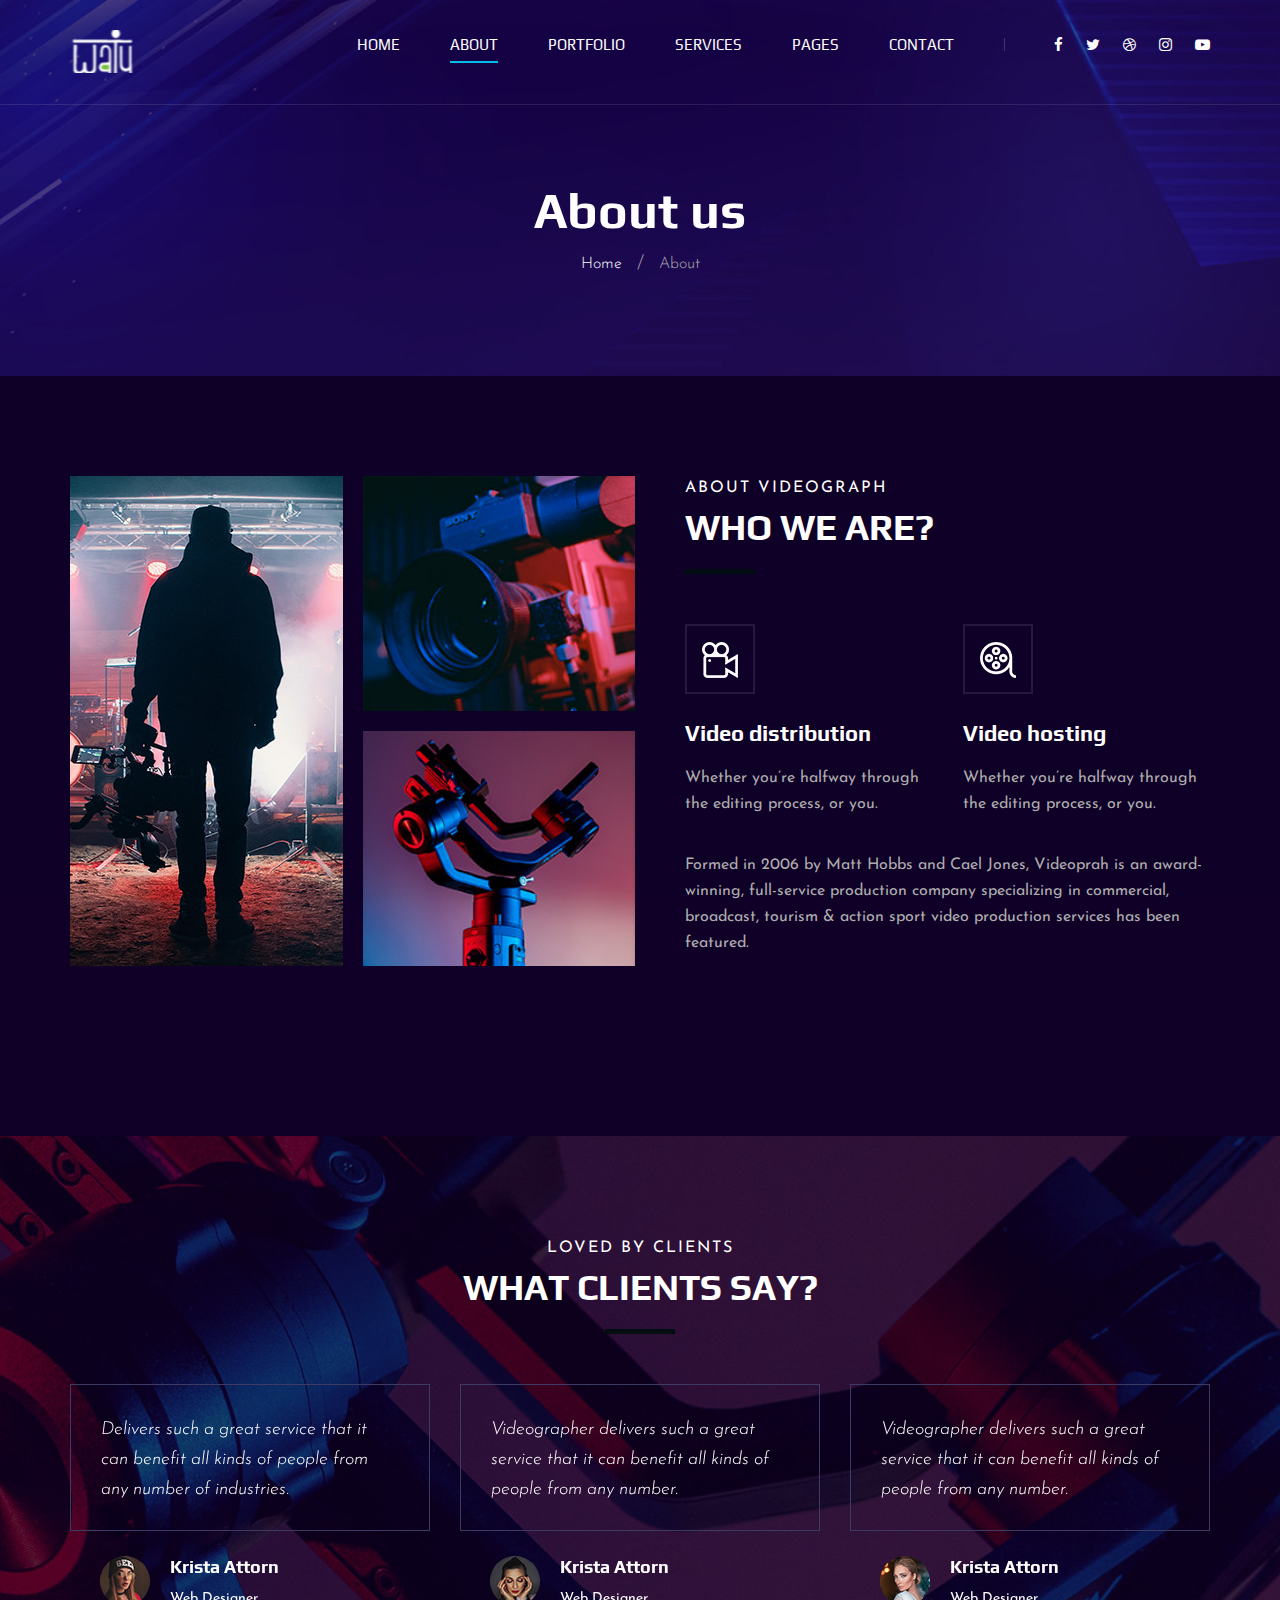
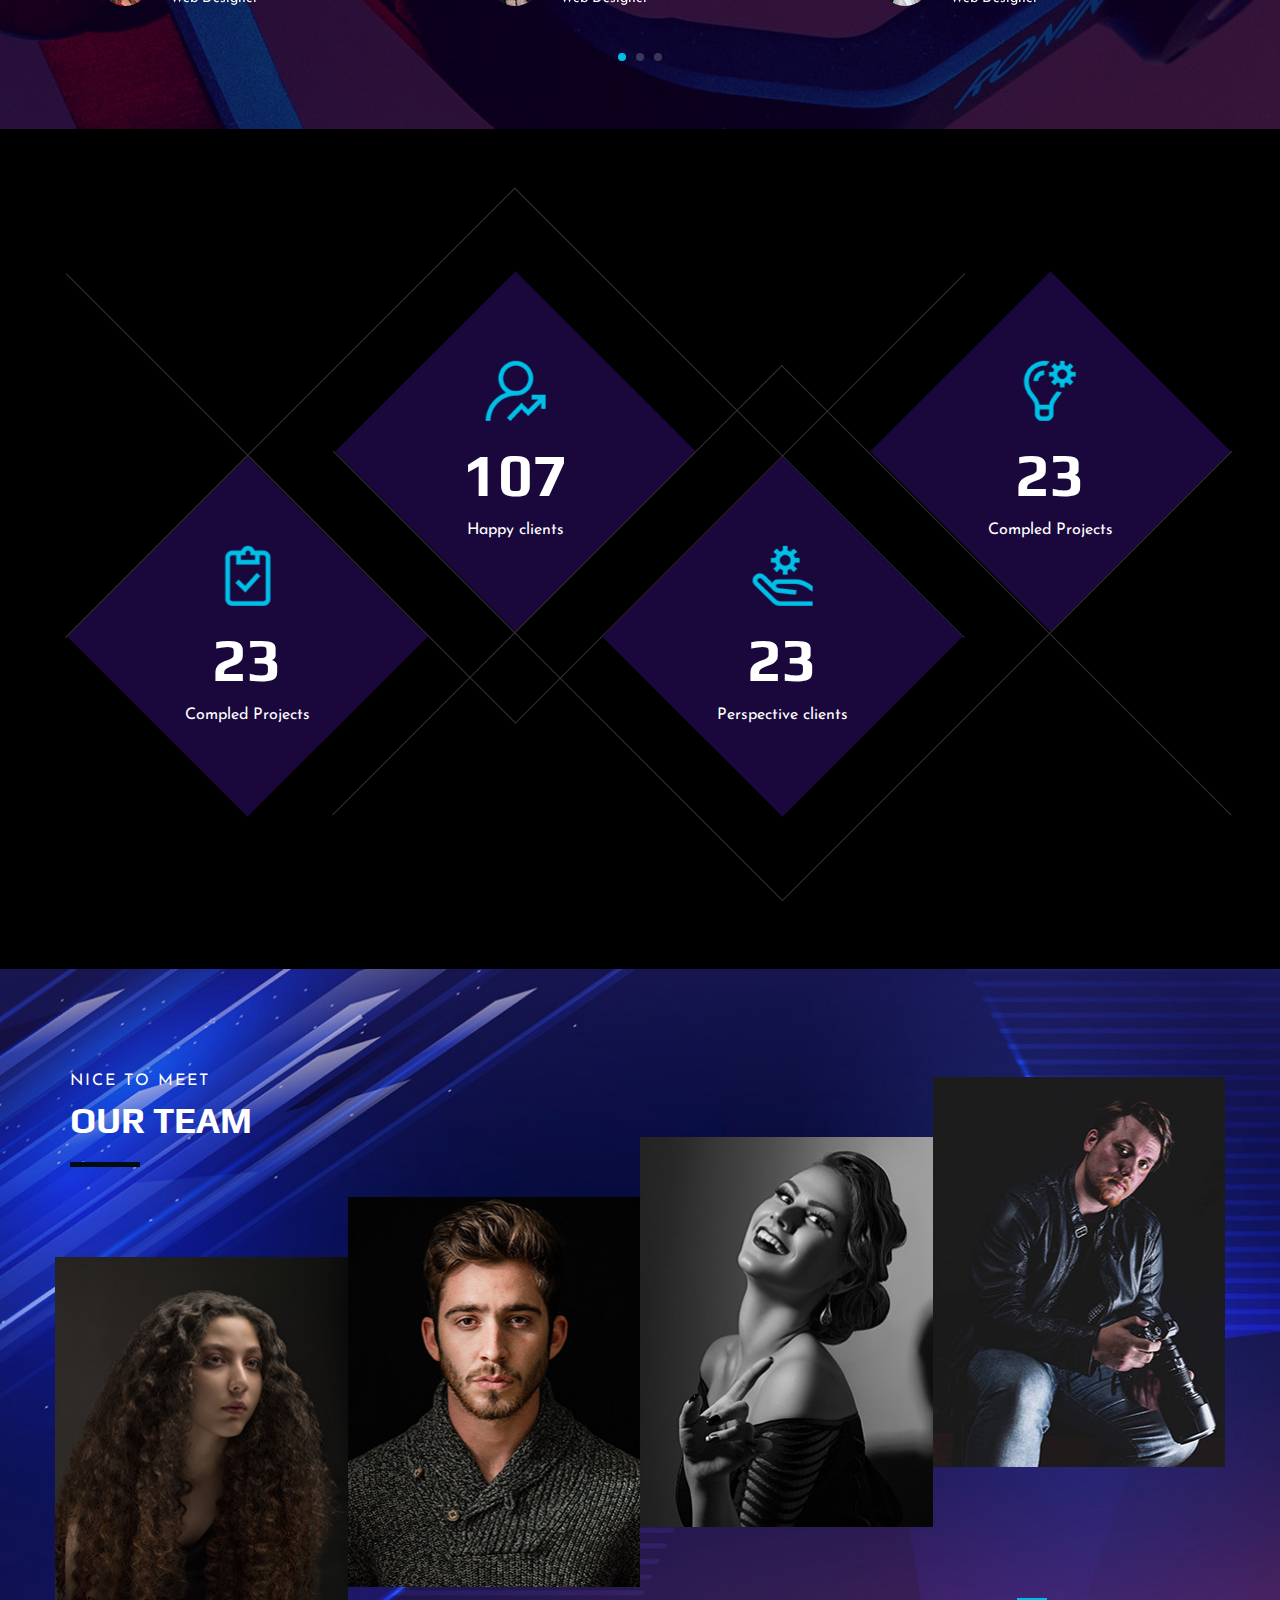
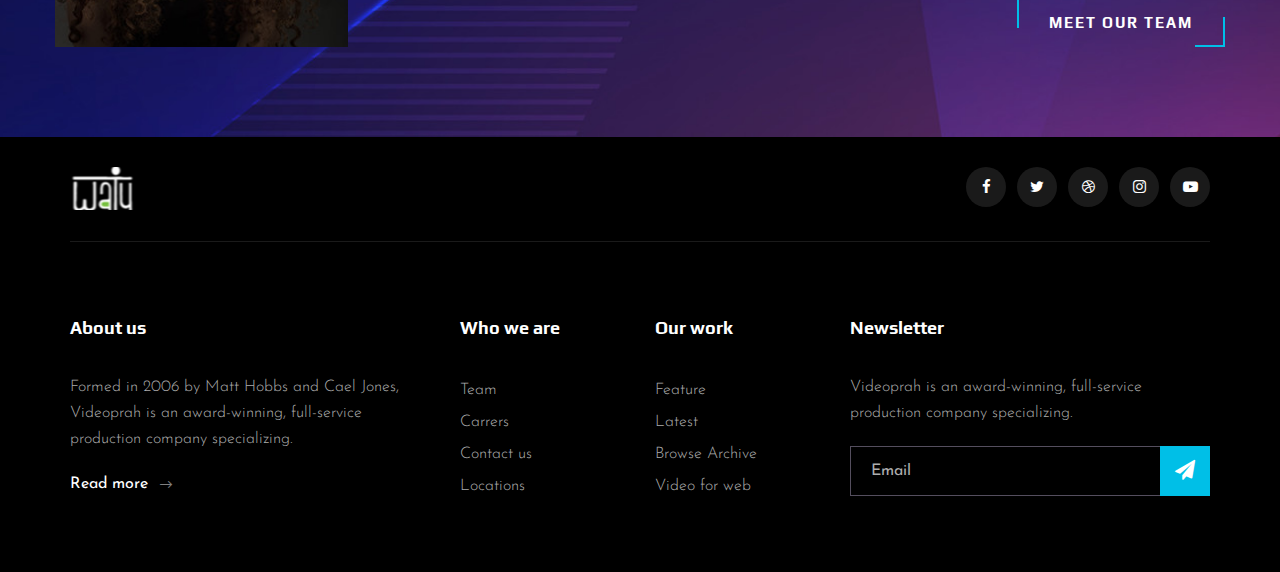
==== about.html @ 310c3f89 "first commit" ====
<!DOCTYPE html>
<html lang="zxx">

<head>
    <meta charset="UTF-8">
    <meta name="description" content="Videograph Template">
    <meta name="keywords" content="Videograph, unica, creative, html">
    <meta name="viewport" content="width=device-width, initial-scale=1.0">
    <meta http-equiv="X-UA-Compatible" content="ie=edge">
    <title>Videograph | Template</title>

    <!-- Google Font -->
    <link href="https://fonts.googleapis.com/css2?family=Play:wght@400;700&display=swap" rel="stylesheet">
    <link href="https://fonts.googleapis.com/css2?family=Josefin+Sans:wght@300;400;500;600;700&display=swap"
        rel="stylesheet">

    <!-- Css Styles -->
    <link rel="stylesheet" href="css/bootstrap.min.css" type="text/css">
    <link rel="stylesheet" href="css/font-awesome.min.css" type="text/css">
    <link rel="stylesheet" href="css/elegant-icons.css" type="text/css">
    <link rel="stylesheet" href="css/owl.carousel.min.css" type="text/css">
    <link rel="stylesheet" href="css/magnific-popup.css" type="text/css">
    <link rel="stylesheet" href="css/slicknav.min.css" type="text/css">
    <link rel="stylesheet" href="css/style.css" type="text/css">
</head>

<body>
    <!-- Page Preloder -->
    <div id="preloder">
        <div class="loader"></div>
    </div>

    <!-- Header Section Begin -->
    <header class="header">
        <div class="container">
            <div class="row">
                <div class="col-lg-2">
                    <div class="header__logo">
                        <a href="./index.html"><img src="img/logo.png" alt=""></a>
                    </div>
                </div>
                <div class="col-lg-10">
                    <div class="header__nav__option">
                        <nav class="header__nav__menu mobile-menu">
                            <ul>
                                <li><a href="./index.html">Home</a></li>
                                <li class="active"><a href="./about.html">About</a></li>
                                <li><a href="./portfolio.html">Portfolio</a></li>
                                <li><a href="./services.html">Services</a></li>
                                <li><a href="#">Pages</a>
                                    <ul class="dropdown">
                                        <li><a href="./about.html">About</a></li>
                                        <li><a href="./portfolio.html">Portfolio</a></li>
                                        <li><a href="./blog.html">Blog</a></li>
                                        <li><a href="./blog-details.html">Blog Details</a></li>
                                    </ul>
                                </li>
                                <li><a href="./contact.html">Contact</a></li>
                            </ul>
                        </nav>
                        <div class="header__nav__social">
                            <a href="#"><i class="fa fa-facebook"></i></a>
                            <a href="#"><i class="fa fa-twitter"></i></a>
                            <a href="#"><i class="fa fa-dribbble"></i></a>
                            <a href="#"><i class="fa fa-instagram"></i></a>
                            <a href="#"><i class="fa fa-youtube-play"></i></a>
                        </div>
                    </div>
                </div>
            </div>
            <div id="mobile-menu-wrap"></div>
        </div>
    </header>
    <!-- Header End -->

    <!-- Breadcrumb Begin -->
    <div class="breadcrumb-option spad set-bg" data-setbg="img/breadcrumb-bg.jpg">
        <div class="container">
            <div class="row">
                <div class="col-lg-12 text-center">
                    <div class="breadcrumb__text">
                        <h2>About us</h2>
                        <div class="breadcrumb__links">
                            <a href="#">Home</a>
                            <span>About</span>
                        </div>
                    </div>
                </div>
            </div>
        </div>
    </div>
    <!-- Breadcrumb End -->

    <!-- About Section Begin -->
    <section class="about spad">
        <div class="container">
            <div class="row">
                <div class="col-lg-6">
                    <div class="about__pic">
                        <div class="row">
                            <div class="col-lg-6 col-md-6 col-sm-6">
                                <div class="about__pic__item about__pic__item--large set-bg"
                                    data-setbg="img/about/about-1.jpg"></div>
                            </div>
                            <div class="col-lg-6 col-md-6 col-sm-6">
                                <div class="row">
                                    <div class="col-lg-12">
                                        <div class="about__pic__item set-bg" data-setbg="img/about/about-2.jpg"></div>
                                    </div>
                                    <div class="col-lg-12">
                                        <div class="about__pic__item set-bg" data-setbg="img/about/about-3.jpg"></div>
                                    </div>
                                </div>
                            </div>
                        </div>
                    </div>
                </div>
                <div class="col-lg-6">
                    <div class="about__text">
                        <div class="section-title">
                            <span>About videograph</span>
                            <h2>WHo we are?</h2>
                        </div>
                        <div class="row">
                            <div class="col-lg-6 col-md-6 col-sm-6">
                                <div class="services__item">
                                    <div class="services__item__icon">
                                        <img src="img/icons/si-3.png" alt="">
                                    </div>
                                    <h4>Video distribution</h4>
                                    <p>Whether you’re halfway through the editing process, or you.</p>
                                </div>
                            </div>
                            <div class="col-lg-6 col-md-6 col-sm-6">
                                <div class="services__item">
                                    <div class="services__item__icon">
                                        <img src="img/icons/si-4.png" alt="">
                                    </div>
                                    <h4>Video hosting</h4>
                                    <p>Whether you’re halfway through the editing process, or you.</p>
                                </div>
                            </div>
                        </div>
                        <div class="about__text__desc">
                            <p>Formed in 2006 by Matt Hobbs and Cael Jones, Videoprah is an award-winning, full-service
                                production company specializing in commercial, broadcast, tourism & action sport video
                                production services has been featured.</p>
                        </div>
                    </div>
                </div>
            </div>
        </div>
    </section>
    <!-- About Section End -->

    <!-- Testimonial Section Begin -->
    <section class="testimonial spad set-bg" data-setbg="img/testimonial-bg.jpg">
        <div class="container">
            <div class="row">
                <div class="col-lg-12">
                    <div class="section-title center-title">
                        <span>Loved By Clients</span>
                        <h2>What clients say?</h2>
                    </div>
                </div>
            </div>
            <div class="row">
                <div class="testimonial__slider owl-carousel">
                    <div class="col-lg-4">
                        <div class="testimonial__item">
                            <div class="testimonial__text">
                                <p>Delivers such a great service that it can benefit all kinds of people from any number
                                    of industries.</p>
                            </div>
                            <div class="testimonial__author">
                                <div class="testimonial__author__pic">
                                    <img src="img/testimonial/ta-1.jpg" alt="">
                                </div>
                                <div class="testimonial__author__text">
                                    <h5>Krista Attorn</h5>
                                    <span>Web Designer</span>
                                </div>
                            </div>
                        </div>
                    </div>
                    <div class="col-lg-4">
                        <div class="testimonial__item">
                            <div class="testimonial__text">
                                <p>Videographer delivers such a great service that it can benefit all kinds of people
                                    from any number.</p>
                            </div>
                            <div class="testimonial__author">
                                <div class="testimonial__author__pic">
                                    <img src="img/testimonial/ta-2.jpg" alt="">
                                </div>
                                <div class="testimonial__author__text">
                                    <h5>Krista Attorn</h5>
                                    <span>Web Designer</span>
                                </div>
                            </div>
                        </div>
                    </div>
                    <div class="col-lg-4">
                        <div class="testimonial__item">
                            <div class="testimonial__text">
                                <p>Videographer delivers such a great service that it can benefit all kinds of people
                                    from any number.</p>
                            </div>
                            <div class="testimonial__author">
                                <div class="testimonial__author__pic">
                                    <img src="img/testimonial/ta-3.jpg" alt="">
                                </div>
                                <div class="testimonial__author__text">
                                    <h5>Krista Attorn</h5>
                                    <span>Web Designer</span>
                                </div>
                            </div>
                        </div>
                    </div>
                    <div class="col-lg-4">
                        <div class="testimonial__item">
                            <div class="testimonial__text">
                                <p>Delivers such a great service that it can benefit all kinds of people from any number
                                    of industries.</p>
                            </div>
                            <div class="testimonial__author">
                                <div class="testimonial__author__pic">
                                    <img src="img/testimonial/ta-1.jpg" alt="">
                                </div>
                                <div class="testimonial__author__text">
                                    <h5>Krista Attorn</h5>
                                    <span>Web Designer</span>
                                </div>
                            </div>
                        </div>
                    </div>
                    <div class="col-lg-4">
                        <div class="testimonial__item">
                            <div class="testimonial__text">
                                <p>Videographer delivers such a great service that it can benefit all kinds of people
                                    from any number.</p>
                            </div>
                            <div class="testimonial__author">
                                <div class="testimonial__author__pic">
                                    <img src="img/testimonial/ta-2.jpg" alt="">
                                </div>
                                <div class="testimonial__author__text">
                                    <h5>Krista Attorn</h5>
                                    <span>Web Designer</span>
                                </div>
                            </div>
                        </div>
                    </div>
                </div>
            </div>
        </div>
    </section>
    <!-- Testimonial Section End -->

    <!-- Counter Section Begin -->
    <section class="counter">
        <div class="container">
            <div class="counter__content">
                <div class="row">
                    <div class="col-lg-3 col-md-6 col-sm-6">
                        <div class="counter__item">
                            <div class="counter__item__text">
                                <img src="img/icons/ci-1.png" alt="">
                                <h2 class="counter_num">230</h2>
                                <p>Compled Projects</p>
                            </div>
                        </div>
                    </div>
                    <div class="col-lg-3 col-md-6 col-sm-6">
                        <div class="counter__item second__item">
                            <div class="counter__item__text">
                                <img src="img/icons/ci-2.png" alt="">
                                <h2 class="counter_num">1068</h2>
                                <p>Happy clients</p>
                            </div>
                        </div>
                    </div>
                    <div class="col-lg-3 col-md-6 col-sm-6">
                        <div class="counter__item third__item">
                            <div class="counter__item__text">
                                <img src="img/icons/ci-3.png" alt="">
                                <h2 class="counter_num">230</h2>
                                <p>Perspective clients</p>
                            </div>
                        </div>
                    </div>
                    <div class="col-lg-3 col-md-6 col-sm-6">
                        <div class="counter__item four__item">
                            <div class="counter__item__text">
                                <img src="img/icons/ci-4.png" alt="">
                                <h2 class="counter_num">230</h2>
                                <p>Compled Projects</p>
                            </div>
                        </div>
                    </div>
                </div>
            </div>
        </div>
    </section>
    <!-- Counter Section End -->

    <!-- Team Section Begin -->
    <section class="team spad set-bg" data-setbg="img/team-bg.jpg">
        <div class="container">
            <div class="row">
                <div class="col-lg-12">
                    <div class="section-title team__title">
                        <span>Nice to meet</span>
                        <h2>OUR Team</h2>
                    </div>
                </div>
            </div>
            <div class="row">
                <div class="col-lg-3 col-md-6 col-sm-6 p-0">
                    <div class="team__item set-bg" data-setbg="img/team/team-1.jpg">
                        <div class="team__item__text">
                            <h4>AMANDA STONE</h4>
                            <p>Videographer</p>
                            <div class="team__item__social">
                                <a href="#"><i class="fa fa-facebook"></i></a>
                                <a href="#"><i class="fa fa-twitter"></i></a>
                                <a href="#"><i class="fa fa-dribbble"></i></a>
                                <a href="#"><i class="fa fa-instagram"></i></a>
                            </div>
                        </div>
                    </div>
                </div>
                <div class="col-lg-3 col-md-6 col-sm-6 p-0">
                    <div class="team__item team__item--second set-bg" data-setbg="img/team/team-2.jpg">
                        <div class="team__item__text">
                            <h4>AMANDA STONE</h4>
                            <p>Videographer</p>
                            <div class="team__item__social">
                                <a href="#"><i class="fa fa-facebook"></i></a>
                                <a href="#"><i class="fa fa-twitter"></i></a>
                                <a href="#"><i class="fa fa-dribbble"></i></a>
                                <a href="#"><i class="fa fa-instagram"></i></a>
                            </div>
                        </div>
                    </div>
                </div>
                <div class="col-lg-3 col-md-6 col-sm-6 p-0">
                    <div class="team__item team__item--third set-bg" data-setbg="img/team/team-3.jpg">
                        <div class="team__item__text">
                            <h4>AMANDA STONE</h4>
                            <p>Videographer</p>
                            <div class="team__item__social">
                                <a href="#"><i class="fa fa-facebook"></i></a>
                                <a href="#"><i class="fa fa-twitter"></i></a>
                                <a href="#"><i class="fa fa-dribbble"></i></a>
                                <a href="#"><i class="fa fa-instagram"></i></a>
                            </div>
                        </div>
                    </div>
                </div>
                <div class="col-lg-3 col-md-6 col-sm-6 p-0">
                    <div class="team__item team__item--four set-bg" data-setbg="img/team/team-4.jpg">
                        <div class="team__item__text">
                            <h4>AMANDA STONE</h4>
                            <p>Videographer</p>
                            <div class="team__item__social">
                                <a href="#"><i class="fa fa-facebook"></i></a>
                                <a href="#"><i class="fa fa-twitter"></i></a>
                                <a href="#"><i class="fa fa-dribbble"></i></a>
                                <a href="#"><i class="fa fa-instagram"></i></a>
                            </div>
                        </div>
                    </div>
                </div>
                <div class="col-lg-12 p-0">
                    <div class="team__btn">
                        <a href="#" class="primary-btn">Meet Our Team</a>
                    </div>
                </div>
            </div>
        </div>
    </section>
    <!-- Team Section End -->

    <!-- Footer Section Begin -->
    <footer class="footer">
        <div class="container">
            <div class="footer__top">
                <div class="row">
                    <div class="col-lg-6 col-md-6">
                        <div class="footer__top__logo">
                            <a href="#"><img src="img/logo.png" alt=""></a>
                        </div>
                    </div>
                    <div class="col-lg-6 col-md-6">
                        <div class="footer__top__social">
                            <a href="#"><i class="fa fa-facebook"></i></a>
                            <a href="#"><i class="fa fa-twitter"></i></a>
                            <a href="#"><i class="fa fa-dribbble"></i></a>
                            <a href="#"><i class="fa fa-instagram"></i></a>
                            <a href="#"><i class="fa fa-youtube-play"></i></a>
                        </div>
                    </div>
                </div>
            </div>
            <div class="footer__option">
                <div class="row">
                    <div class="col-lg-4 col-md-6 col-sm-6">
                        <div class="footer__option__item">
                            <h5>About us</h5>
                            <p>Formed in 2006 by Matt Hobbs and Cael Jones, Videoprah is an award-winning, full-service
                                production company specializing.</p>
                            <a href="#" class="read__more">Read more <span class="arrow_right"></span></a>
                        </div>
                    </div>
                    <div class="col-lg-2 col-md-3 col-sm-3">
                        <div class="footer__option__item">
                            <h5>Who we are</h5>
                            <ul>
                                <li><a href="#">Team</a></li>
                                <li><a href="#">Carrers</a></li>
                                <li><a href="#">Contact us</a></li>
                                <li><a href="#">Locations</a></li>
                            </ul>
                        </div>
                    </div>
                    <div class="col-lg-2 col-md-3 col-sm-3">
                        <div class="footer__option__item">
                            <h5>Our work</h5>
                            <ul>
                                <li><a href="#">Feature</a></li>
                                <li><a href="#">Latest</a></li>
                                <li><a href="#">Browse Archive</a></li>
                                <li><a href="#">Video for web</a></li>
                            </ul>
                        </div>
                    </div>
                    <div class="col-lg-4 col-md-12">
                        <div class="footer__option__item">
                            <h5>Newsletter</h5>
                            <p>Videoprah is an award-winning, full-service production company specializing.</p>
                            <form action="#">
                                <input type="text" placeholder="Email">
                                <button type="submit"><i class="fa fa-send"></i></button>
                            </form>
                        </div>
                    </div>
                </div>
            </div>
        </div>
    </footer>
    <!-- Footer Section End -->

    <!-- Js Plugins -->
    <script src="js/jquery-3.3.1.min.js"></script>
    <script src="js/bootstrap.min.js"></script>
    <script src="js/jquery.magnific-popup.min.js"></script>
    <script src="js/mixitup.min.js"></script>
    <script src="js/masonry.pkgd.min.js"></script>
    <script src="js/jquery.slicknav.js"></script>
    <script src="js/owl.carousel.min.js"></script>
    <script src="js/main.js"></script>
</body>

</html>
---- css/elegant-icons.css ----
@font-face {
	font-family: 'ElegantIcons';
	src:url('../fonts/ElegantIcons.eot');
	src:url('../fonts/ElegantIcons.eot?#iefix') format('embedded-opentype'),
		url('../fonts/ElegantIcons.woff') format('woff'),
		url('../fonts/ElegantIcons.ttf') format('truetype'),
		url('../fonts/ElegantIcons.svg#ElegantIcons') format('svg');
	font-weight: normal;
	font-style: normal;
}

/* Use the following CSS code if you want to use data attributes for inserting your icons */
[data-icon]:before {
	font-family: 'ElegantIcons';
	content: attr(data-icon);
	speak: none;
	font-weight: normal;
	font-variant: normal;
	text-transform: none;
	line-height: 1;
	-webkit-font-smoothing: antialiased;
	-moz-osx-font-smoothing: grayscale;
}

/* Use the following CSS code if you want to have a class per icon */
/*
Instead of a list of all class selectors,
you can use the generic selector below, but it's slower:
[class*="your-class-prefix"] {
*/
.arrow_up, .arrow_down, .arrow_left, .arrow_right, .arrow_left-up, .arrow_right-up, .arrow_right-down, .arrow_left-down, .arrow-up-down, .arrow_up-down_alt, .arrow_left-right_alt, .arrow_left-right, .arrow_expand_alt2, .arrow_expand_alt, .arrow_condense, .arrow_expand, .arrow_move, .arrow_carrot-up, .arrow_carrot-down, .arrow_carrot-left, .arrow_carrot-right, .arrow_carrot-2up, .arrow_carrot-2down, .arrow_carrot-2left, .arrow_carrot-2right, .arrow_carrot-up_alt2, .arrow_carrot-down_alt2, .arrow_carrot-left_alt2, .arrow_carrot-right_alt2, .arrow_carrot-2up_alt2, .arrow_carrot-2down_alt2, .arrow_carrot-2left_alt2, .arrow_carrot-2right_alt2, .arrow_triangle-up, .arrow_triangle-down, .arrow_triangle-left, .arrow_triangle-right, .arrow_triangle-up_alt2, .arrow_triangle-down_alt2, .arrow_triangle-left_alt2, .arrow_triangle-right_alt2, .arrow_back, .icon_minus-06, .icon_plus, .icon_close, .icon_check, .icon_minus_alt2, .icon_plus_alt2, .icon_close_alt2, .icon_check_alt2, .icon_zoom-out_alt, .icon_zoom-in_alt, .icon_search, .icon_box-empty, .icon_box-selected, .icon_minus-box, .icon_plus-box, .icon_box-checked, .icon_circle-empty, .icon_circle-slelected, .icon_stop_alt2, .icon_stop, .icon_pause_alt2, .icon_pause, .icon_menu, .icon_menu-square_alt2, .icon_menu-circle_alt2, .icon_ul, .icon_ol, .icon_adjust-horiz, .icon_adjust-vert, .icon_document_alt, .icon_documents_alt, .icon_pencil, .icon_pencil-edit_alt, .icon_pencil-edit, .icon_folder-alt, .icon_folder-open_alt, .icon_folder-add_alt, .icon_info_alt, .icon_error-oct_alt, .icon_error-circle_alt, .icon_error-triangle_alt, .icon_question_alt2, .icon_question, .icon_comment_alt, .icon_chat_alt, .icon_vol-mute_alt, .icon_volume-low_alt, .icon_volume-high_alt, .icon_quotations, .icon_quotations_alt2, .icon_clock_alt, .icon_lock_alt, .icon_lock-open_alt, .icon_key_alt, .icon_cloud_alt, .icon_cloud-upload_alt, .icon_cloud-download_alt, .icon_image, .icon_images, .icon_lightbulb_alt, .icon_gift_alt, .icon_house_alt, .icon_genius, .icon_mobile, .icon_tablet, .icon_laptop, .icon_desktop, .icon_camera_alt, .icon_mail_alt, .icon_cone_alt, .icon_ribbon_alt, .icon_bag_alt, .icon_creditcard, .icon_cart_alt, .icon_paperclip, .icon_tag_alt, .icon_tags_alt, .icon_trash_alt, .icon_cursor_alt, .icon_mic_alt, .icon_compass_alt, .icon_pin_alt, .icon_pushpin_alt, .icon_map_alt, .icon_drawer_alt, .icon_toolbox_alt, .icon_book_alt, .icon_calendar, .icon_film, .icon_table, .icon_contacts_alt, .icon_headphones, .icon_lifesaver, .icon_piechart, .icon_refresh, .icon_link_alt, .icon_link, .icon_loading, .icon_blocked, .icon_archive_alt, .icon_heart_alt, .icon_star_alt, .icon_star-half_alt, .icon_star, .icon_star-half, .icon_tools, .icon_tool, .icon_cog, .icon_cogs, .arrow_up_alt, .arrow_down_alt, .arrow_left_alt, .arrow_right_alt, .arrow_left-up_alt, .arrow_right-up_alt, .arrow_right-down_alt, .arrow_left-down_alt, .arrow_condense_alt, .arrow_expand_alt3, .arrow_carrot_up_alt, .arrow_carrot-down_alt, .arrow_carrot-left_alt, .arrow_carrot-right_alt, .arrow_carrot-2up_alt, .arrow_carrot-2dwnn_alt, .arrow_carrot-2left_alt, .arrow_carrot-2right_alt, .arrow_triangle-up_alt, .arrow_triangle-down_alt, .arrow_triangle-left_alt, .arrow_triangle-right_alt, .icon_minus_alt, .icon_plus_alt, .icon_close_alt, .icon_check_alt, .icon_zoom-out, .icon_zoom-in, .icon_stop_alt, .icon_menu-square_alt, .icon_menu-circle_alt, .icon_document, .icon_documents, .icon_pencil_alt, .icon_folder, .icon_folder-open, .icon_folder-add, .icon_folder_upload, .icon_folder_download, .icon_info, .icon_error-circle, .icon_error-oct, .icon_error-triangle, .icon_question_alt, .icon_comment, .icon_chat, .icon_vol-mute, .icon_volume-low, .icon_volume-high, .icon_quotations_alt, .icon_clock, .icon_lock, .icon_lock-open, .icon_key, .icon_cloud, .icon_cloud-upload, .icon_cloud-download, .icon_lightbulb, .icon_gift, .icon_house, .icon_camera, .icon_mail, .icon_cone, .icon_ribbon, .icon_bag, .icon_cart, .icon_tag, .icon_tags, .icon_trash, .icon_cursor, .icon_mic, .icon_compass, .icon_pin, .icon_pushpin, .icon_map, .icon_drawer, .icon_toolbox, .icon_book, .icon_contacts, .icon_archive, .icon_heart, .icon_profile, .icon_group, .icon_grid-2x2, .icon_grid-3x3, .icon_music, .icon_pause_alt, .icon_phone, .icon_upload, .icon_download, .social_facebook, .social_twitter, .social_pinterest, .social_googleplus, .social_tumblr, .social_tumbleupon, .social_wordpress, .social_instagram, .social_dribbble, .social_vimeo, .social_linkedin, .social_rss, .social_deviantart, .social_share, .social_myspace, .social_skype, .social_youtube, .social_picassa, .social_googledrive, .social_flickr, .social_blogger, .social_spotify, .social_delicious, .social_facebook_circle, .social_twitter_circle, .social_pinterest_circle, .social_googleplus_circle, .social_tumblr_circle, .social_stumbleupon_circle, .social_wordpress_circle, .social_instagram_circle, .social_dribbble_circle, .social_vimeo_circle, .social_linkedin_circle, .social_rss_circle, .social_deviantart_circle, .social_share_circle, .social_myspace_circle, .social_skype_circle, .social_youtube_circle, .social_picassa_circle, .social_googledrive_alt2, .social_flickr_circle, .social_blogger_circle, .social_spotify_circle, .social_delicious_circle, .social_facebook_square, .social_twitter_square, .social_pinterest_square, .social_googleplus_square, .social_tumblr_square, .social_stumbleupon_square, .social_wordpress_square, .social_instagram_square, .social_dribbble_square, .social_vimeo_square, .social_linkedin_square, .social_rss_square, .social_deviantart_square, .social_share_square, .social_myspace_square, .social_skype_square, .social_youtube_square, .social_picassa_square, .social_googledrive_square, .social_flickr_square, .social_blogger_square, .social_spotify_square, .social_delicious_square, .icon_printer, .icon_calulator, .icon_building, .icon_floppy, .icon_drive, .icon_search-2, .icon_id, .icon_id-2, .icon_puzzle, .icon_like, .icon_dislike, .icon_mug, .icon_currency, .icon_wallet, .icon_pens, .icon_easel, .icon_flowchart, .icon_datareport, .icon_briefcase, .icon_shield, .icon_percent, .icon_globe, .icon_globe-2, .icon_target, .icon_hourglass, .icon_balance, .icon_rook, .icon_printer-alt, .icon_calculator_alt, .icon_building_alt, .icon_floppy_alt, .icon_drive_alt, .icon_search_alt, .icon_id_alt, .icon_id-2_alt, .icon_puzzle_alt, .icon_like_alt, .icon_dislike_alt, .icon_mug_alt, .icon_currency_alt, .icon_wallet_alt, .icon_pens_alt, .icon_easel_alt, .icon_flowchart_alt, .icon_datareport_alt, .icon_briefcase_alt, .icon_shield_alt, .icon_percent_alt, .icon_globe_alt, .icon_clipboard {
	font-family: 'ElegantIcons';
	speak: none;
	font-style: normal;
	font-weight: normal;
	font-variant: normal;
	text-transform: none;
	line-height: 1;
	-webkit-font-smoothing: antialiased;
}
.arrow_up:before {
	content: "\21";
}
.arrow_down:before {
	content: "\22";
}
.arrow_left:before {
	content: "\23";
}
.arrow_right:before {
	content: "\24";
}
.arrow_left-up:before {
	content: "\25";
}
.arrow_right-up:before {
	content: "\26";
}
.arrow_right-down:before {
	content: "\27";
}
.arrow_left-down:before {
	content: "\28";
}
.arrow-up-down:before {
	content: "\29";
}
.arrow_up-down_alt:before {
	content: "\2a";
}
.arrow_left-right_alt:before {
	content: "\2b";
}
.arrow_left-right:before {
	content: "\2c";
}
.arrow_expand_alt2:before {
	content: "\2d";
}
.arrow_expand_alt:before {
	content: "\2e";
}
.arrow_condense:before {
	content: "\2f";
}
.arrow_expand:before {
	content: "\30";
}
.arrow_move:before {
	content: "\31";
}
.arrow_carrot-up:before {
	content: "\32";
}
.arrow_carrot-down:before {
	content: "\33";
}
.arrow_carrot-left:before {
	content: "\34";
}
.arrow_carrot-right:before {
	content: "\35";
}
.arrow_carrot-2up:before {
	content: "\36";
}
.arrow_carrot-2down:before {
	content: "\37";
}
.arrow_carrot-2left:before {
	content: "\38";
}
.arrow_carrot-2right:before {
	content: "\39";
}
.arrow_carrot-up_alt2:before {
	content: "\3a";
}
.arrow_carrot-down_alt2:before {
	content: "\3b";
}
.arrow_carrot-left_alt2:before {
	content: "\3c";
}
.arrow_carrot-right_alt2:before {
	content: "\3d";
}
.arrow_carrot-2up_alt2:before {
	content: "\3e";
}
.arrow_carrot-2down_alt2:before {
	content: "\3f";
}
.arrow_carrot-2left_alt2:before {
	content: "\40";
}
.arrow_carrot-2right_alt2:before {
	content: "\41";
}
.arrow_triangle-up:before {
	content: "\42";
}
.arrow_triangle-down:before {
	content: "\43";
}
.arrow_triangle-left:before {
	content: "\44";
}
.arrow_triangle-right:before {
	content: "\45";
}
.arrow_triangle-up_alt2:before {
	content: "\46";
}
.arrow_triangle-down_alt2:before {
	content: "\47";
}
.arrow_triangle-left_alt2:before {
	content: "\48";
}
.arrow_triangle-right_alt2:before {
	content: "\49";
}
.arrow_back:before {
	content: "\4a";
}
.icon_minus-06:before {
	content: "\4b";
}
.icon_plus:before {
	content: "\4c";
}
.icon_close:before {
	content: "\4d";
}
.icon_check:before {
	content: "\4e";
}
.icon_minus_alt2:before {
	content: "\4f";
}
.icon_plus_alt2:before {
	content: "\50";
}
.icon_close_alt2:before {
	content: "\51";
}
.icon_check_alt2:before {
	content: "\52";
}
.icon_zoom-out_alt:before {
	content: "\53";
}
.icon_zoom-in_alt:before {
	content: "\54";
}
.icon_search:before {
	content: "\55";
}
.icon_box-empty:before {
	content: "\56";
}
.icon_box-selected:before {
	content: "\57";
}
.icon_minus-box:before {
	content: "\58";
}
.icon_plus-box:before {
	content: "\59";
}
.icon_box-checked:before {
	content: "\5a";
}
.icon_circle-empty:before {
	content: "\5b";
}
.icon_circle-slelected:before {
	content: "\5c";
}
.icon_stop_alt2:before {
	content: "\5d";
}
.icon_stop:before {
	content: "\5e";
}
.icon_pause_alt2:before {
	content: "\5f";
}
.icon_pause:before {
	content: "\60";
}
.icon_menu:before {
	content: "\61";
}
.icon_menu-square_alt2:before {
	content: "\62";
}
.icon_menu-circle_alt2:before {
	content: "\63";
}
.icon_ul:before {
	content: "\64";
}
.icon_ol:before {
	content: "\65";
}
.icon_adjust-horiz:before {
	content: "\66";
}
.icon_adjust-vert:before {
	content: "\67";
}
.icon_document_alt:before {
	content: "\68";
}
.icon_documents_alt:before {
	content: "\69";
}
.icon_pencil:before {
	content: "\6a";
}
.icon_pencil-edit_alt:before {
	content: "\6b";
}
.icon_pencil-edit:before {
	content: "\6c";
}
.icon_folder-alt:before {
	content: "\6d";
}
.icon_folder-open_alt:before {
	content: "\6e";
}
.icon_folder-add_alt:before {
	content: "\6f";
}
.icon_info_alt:before {
	content: "\70";
}
.icon_error-oct_alt:before {
	content: "\71";
}
.icon_error-circle_alt:before {
	content: "\72";
}
.icon_error-triangle_alt:before {
	content: "\73";
}
.icon_question_alt2:before {
	content: "\74";
}
.icon_question:before {
	content: "\75";
}
.icon_comment_alt:before {
	content: "\76";
}
.icon_chat_alt:before {
	content: "\77";
}
.icon_vol-mute_alt:before {
	content: "\78";
}
.icon_volume-low_alt:before {
	content: "\79";
}
.icon_volume-high_alt:before {
	content: "\7a";
}
.icon_quotations:before {
	content: "\7b";
}
.icon_quotations_alt2:before {
	content: "\7c";
}
.icon_clock_alt:before {
	content: "\7d";
}
.icon_lock_alt:before {
	content: "\7e";
}
.icon_lock-open_alt:before {
	content: "\e000";
}
.icon_key_alt:before {
	content: "\e001";
}
.icon_cloud_alt:before {
	content: "\e002";
}
.icon_cloud-upload_alt:before {
	content: "\e003";
}
.icon_cloud-download_alt:before {
	content: "\e004";
}
.icon_image:before {
	content: "\e005";
}
.icon_images:before {
	content: "\e006";
}
.icon_lightbulb_alt:before {
	content: "\e007";
}
.icon_gift_alt:before {
	content: "\e008";
}
.icon_house_alt:before {
	content: "\e009";
}
.icon_genius:before {
	content: "\e00a";
}
.icon_mobile:before {
	content: "\e00b";
}
.icon_tablet:before {
	content: "\e00c";
}
.icon_laptop:before {
	content: "\e00d";
}
.icon_desktop:before {
	content: "\e00e";
}
.icon_camera_alt:before {
	content: "\e00f";
}
.icon_mail_alt:before {
	content: "\e010";
}
.icon_cone_alt:before {
	content: "\e011";
}
.icon_ribbon_alt:before {
	content: "\e012";
}
.icon_bag_alt:before {
	content: "\e013";
}
.icon_creditcard:before {
	content: "\e014";
}
.icon_cart_alt:before {
	content: "\e015";
}
.icon_paperclip:before {
	content: "\e016";
}
.icon_tag_alt:before {
	content: "\e017";
}
.icon_tags_alt:before {
	content: "\e018";
}
.icon_trash_alt:before {
	content: "\e019";
}
.icon_cursor_alt:before {
	content: "\e01a";
}
.icon_mic_alt:before {
	content: "\e01b";
}
.icon_compass_alt:before {
	content: "\e01c";
}
.icon_pin_alt:before {
	content: "\e01d";
}
.icon_pushpin_alt:before {
	content: "\e01e";
}
.icon_map_alt:before {
	content: "\e01f";
}
.icon_drawer_alt:before {
	content: "\e020";
}
.icon_toolbox_alt:before {
	content: "\e021";
}
.icon_book_alt:before {
	content: "\e022";
}
.icon_calendar:before {
	content: "\e023";
}
.icon_film:before {
	content: "\e024";
}
.icon_table:before {
	content: "\e025";
}
.icon_contacts_alt:before {
	content: "\e026";
}
.icon_headphones:before {
	content: "\e027";
}
.icon_lifesaver:before {
	content: "\e028";
}
.icon_piechart:before {
	content: "\e029";
}
.icon_refresh:before {
	content: "\e02a";
}
.icon_link_alt:before {
	content: "\e02b";
}
.icon_link:before {
	content: "\e02c";
}
.icon_loading:before {
	content: "\e02d";
}
.icon_blocked:before {
	content: "\e02e";
}
.icon_archive_alt:before {
	content: "\e02f";
}
.icon_heart_alt:before {
	content: "\e030";
}
.icon_star_alt:before {
	content: "\e031";
}
.icon_star-half_alt:before {
	content: "\e032";
}
.icon_star:before {
	content: "\e033";
}
.icon_star-half:before {
	content: "\e034";
}
.icon_tools:before {
	content: "\e035";
}
.icon_tool:before {
	content: "\e036";
}
.icon_cog:before {
	content: "\e037";
}
.icon_cogs:before {
	content: "\e038";
}
.arrow_up_alt:before {
	content: "\e039";
}
.arrow_down_alt:before {
	content: "\e03a";
}
.arrow_left_alt:before {
	content: "\e03b";
}
.arrow_right_alt:before {
	content: "\e03c";
}
.arrow_left-up_alt:before {
	content: "\e03d";
}
.arrow_right-up_alt:before {
	content: "\e03e";
}
.arrow_right-down_alt:before {
	content: "\e03f";
}
.arrow_left-down_alt:before {
	content: "\e040";
}
.arrow_condense_alt:before {
	content: "\e041";
}
.arrow_expand_alt3:before {
	content: "\e042";
}
.arrow_carrot_up_alt:before {
	content: "\e043";
}
.arrow_carrot-down_alt:before {
	content: "\e044";
}
.arrow_carrot-left_alt:before {
	content: "\e045";
}
.arrow_carrot-right_alt:before {
	content: "\e046";
}
.arrow_carrot-2up_alt:before {
	content: "\e047";
}
.arrow_carrot-2dwnn_alt:before {
	content: "\e048";
}
.arrow_carrot-2left_alt:before {
	content: "\e049";
}
.arrow_carrot-2right_alt:before {
	content: "\e04a";
}
.arrow_triangle-up_alt:before {
	content: "\e04b";
}
.arrow_triangle-down_alt:before {
	content: "\e04c";
}
.arrow_triangle-left_alt:before {
	content: "\e04d";
}
.arrow_triangle-right_alt:before {
	content: "\e04e";
}
.icon_minus_alt:before {
	content: "\e04f";
}
.icon_plus_alt:before {
	content: "\e050";
}
.icon_close_alt:before {
	content: "\e051";
}
.icon_check_alt:before {
	content: "\e052";
}
.icon_zoom-out:before {
	content: "\e053";
}
.icon_zoom-in:before {
	content: "\e054";
}
.icon_stop_alt:before {
	content: "\e055";
}
.icon_menu-square_alt:before {
	content: "\e056";
}
.icon_menu-circle_alt:before {
	content: "\e057";
}
.icon_document:before {
	content: "\e058";
}
.icon_documents:before {
	content: "\e059";
}
.icon_pencil_alt:before {
	content: "\e05a";
}
.icon_folder:before {
	content: "\e05b";
}
.icon_folder-open:before {
	content: "\e05c";
}
.icon_folder-add:before {
	content: "\e05d";
}
.icon_folder_upload:before {
	content: "\e05e";
}
.icon_folder_download:before {
	content: "\e05f";
}
.icon_info:before {
	content: "\e060";
}
.icon_error-circle:before {
	content: "\e061";
}
.icon_error-oct:before {
	content: "\e062";
}
.icon_error-triangle:before {
	content: "\e063";
}
.icon_question_alt:before {
	content: "\e064";
}
.icon_comment:before {
	content: "\e065";
}
.icon_chat:before {
	content: "\e066";
}
.icon_vol-mute:before {
	content: "\e067";
}
.icon_volume-low:before {
	content: "\e068";
}
.icon_volume-high:before {
	content: "\e069";
}
.icon_quotations_alt:before {
	content: "\e06a";
}
.icon_clock:before {
	content: "\e06b";
}
.icon_lock:before {
	content: "\e06c";
}
.icon_lock-open:before {
	content: "\e06d";
}
.icon_key:before {
	content: "\e06e";
}
.icon_cloud:before {
	content: "\e06f";
}
.icon_cloud-upload:before {
	content: "\e070";
}
.icon_cloud-download:before {
	content: "\e071";
}
.icon_lightbulb:before {
	content: "\e072";
}
.icon_gift:before {
	content: "\e073";
}
.icon_house:before {
	content: "\e074";
}
.icon_camera:before {
	content: "\e075";
}
.icon_mail:before {
	content: "\e076";
}
.icon_cone:before {
	content: "\e077";
}
.icon_ribbon:before {
	content: "\e078";
}
.icon_bag:before {
	content: "\e079";
}
.icon_cart:before {
	content: "\e07a";
}
.icon_tag:before {
	content: "\e07b";
}
.icon_tags:before {
	content: "\e07c";
}
.icon_trash:before {
	content: "\e07d";
}
.icon_cursor:before {
	content: "\e07e";
}
.icon_mic:before {
	content: "\e07f";
}
.icon_compass:before {
	content: "\e080";
}
.icon_pin:before {
	content: "\e081";
}
.icon_pushpin:before {
	content: "\e082";
}
.icon_map:before {
	content: "\e083";
}
.icon_drawer:before {
	content: "\e084";
}
.icon_toolbox:before {
	content: "\e085";
}
.icon_book:before {
	content: "\e086";
}
.icon_contacts:before {
	content: "\e087";
}
.icon_archive:before {
	content: "\e088";
}
.icon_heart:before {
	content: "\e089";
}
.icon_profile:before {
	content: "\e08a";
}
.icon_group:before {
	content: "\e08b";
}
.icon_grid-2x2:before {
	content: "\e08c";
}
.icon_grid-3x3:before {
	content: "\e08d";
}
.icon_music:before {
	content: "\e08e";
}
.icon_pause_alt:before {
	content: "\e08f";
}
.icon_phone:before {
	content: "\e090";
}
.icon_upload:before {
	content: "\e091";
}
.icon_download:before {
	content: "\e092";
}
.social_facebook:before {
	content: "\e093";
}
.social_twitter:before {
	content: "\e094";
}
.social_pinterest:before {
	content: "\e095";
}
.social_googleplus:before {
	content: "\e096";
}
.social_tumblr:before {
	content: "\e097";
}
.social_tumbleupon:before {
	content: "\e098";
}
.social_wordpress:before {
	content: "\e099";
}
.social_instagram:before {
	content: "\e09a";
}
.social_dribbble:before {
	content: "\e09b";
}
.social_vimeo:before {
	content: "\e09c";
}
.social_linkedin:before {
	content: "\e09d";
}
.social_rss:before {
	content: "\e09e";
}
.social_deviantart:before {
	content: "\e09f";
}
.social_share:before {
	content: "\e0a0";
}
.social_myspace:before {
	content: "\e0a1";
}
.social_skype:before {
	content: "\e0a2";
}
.social_youtube:before {
	content: "\e0a3";
}
.social_picassa:before {
	content: "\e0a4";
}
.social_googledrive:before {
	content: "\e0a5";
}
.social_flickr:before {
	content: "\e0a6";
}
.social_blogger:before {
	content: "\e0a7";
}
.social_spotify:before {
	content: "\e0a8";
}
.social_delicious:before {
	content: "\e0a9";
}
.social_facebook_circle:before {
	content: "\e0aa";
}
.social_twitter_circle:before {
	content: "\e0ab";
}
.social_pinterest_circle:before {
	content: "\e0ac";
}
.social_googleplus_circle:before {
	content: "\e0ad";
}
.social_tumblr_circle:before {
	content: "\e0ae";
}
.social_stumbleupon_circle:before {
	content: "\e0af";
}
.social_wordpress_circle:before {
	content: "\e0b0";
}
.social_instagram_circle:before {
	content: "\e0b1";
}
.social_dribbble_circle:before {
	content: "\e0b2";
}
.social_vimeo_circle:before {
	content: "\e0b3";
}
.social_linkedin_circle:before {
	content: "\e0b4";
}
.social_rss_circle:before {
	content: "\e0b5";
}
.social_deviantart_circle:before {
	content: "\e0b6";
}
.social_share_circle:before {
	content: "\e0b7";
}
.social_myspace_circle:before {
	content: "\e0b8";
}
.social_skype_circle:before {
	content: "\e0b9";
}
.social_youtube_circle:before {
	content: "\e0ba";
}
.social_picassa_circle:before {
	content: "\e0bb";
}
.social_googledrive_alt2:before {
	content: "\e0bc";
}
.social_flickr_circle:before {
	content: "\e0bd";
}
.social_blogger_circle:before {
	content: "\e0be";
}
.social_spotify_circle:before {
	content: "\e0bf";
}
.social_delicious_circle:before {
	content: "\e0c0";
}
.social_facebook_square:before {
	content: "\e0c1";
}
.social_twitter_square:before {
	content: "\e0c2";
}
.social_pinterest_square:before {
	content: "\e0c3";
}
.social_googleplus_square:before {
	content: "\e0c4";
}
.social_tumblr_square:before {
	content: "\e0c5";
}
.social_stumbleupon_square:before {
	content: "\e0c6";
}
.social_wordpress_square:before {
	content: "\e0c7";
}
.social_instagram_square:before {
	content: "\e0c8";
}
.social_dribbble_square:before {
	content: "\e0c9";
}
.social_vimeo_square:before {
	content: "\e0ca";
}
.social_linkedin_square:before {
	content: "\e0cb";
}
.social_rss_square:before {
	content: "\e0cc";
}
.social_deviantart_square:before {
	content: "\e0cd";
}
.social_share_square:before {
	content: "\e0ce";
}
.social_myspace_square:before {
	content: "\e0cf";
}
.social_skype_square:before {
	content: "\e0d0";
}
.social_youtube_square:before {
	content: "\e0d1";
}
.social_picassa_square:before {
	content: "\e0d2";
}
.social_googledrive_square:before {
	content: "\e0d3";
}
.social_flickr_square:before {
	content: "\e0d4";
}
.social_blogger_square:before {
	content: "\e0d5";
}
.social_spotify_square:before {
	content: "\e0d6";
}
.social_delicious_square:before {
	content: "\e0d7";
}
.icon_printer:before {
	content: "\e103";
}
.icon_calulator:before {
	content: "\e0ee";
}
.icon_building:before {
	content: "\e0ef";
}
.icon_floppy:before {
	content: "\e0e8";
}
.icon_drive:before {
	content: "\e0ea";
}
.icon_search-2:before {
	content: "\e101";
}
.icon_id:before {
	content: "\e107";
}
.icon_id-2:before {
	content: "\e108";
}
.icon_puzzle:before {
	content: "\e102";
}
.icon_like:before {
	content: "\e106";
}
.icon_dislike:before {
	content: "\e0eb";
}
.icon_mug:before {
	content: "\e105";
}
.icon_currency:before {
	content: "\e0ed";
}
.icon_wallet:before {
	content: "\e100";
}
.icon_pens:before {
	content: "\e104";
}
.icon_easel:before {
	content: "\e0e9";
}
.icon_flowchart:before {
	content: "\e109";
}
.icon_datareport:before {
	content: "\e0ec";
}
.icon_briefcase:before {
	content: "\e0fe";
}
.icon_shield:before {
	content: "\e0f6";
}
.icon_percent:before {
	content: "\e0fb";
}
.icon_globe:before {
	content: "\e0e2";
}
.icon_globe-2:before {
	content: "\e0e3";
}
.icon_target:before {
	content: "\e0f5";
}
.icon_hourglass:before {
	content: "\e0e1";
}
.icon_balance:before {
	content: "\e0ff";
}
.icon_rook:before {
	content: "\e0f8";
}
.icon_printer-alt:before {
	content: "\e0fa";
}
.icon_calculator_alt:before {
	content: "\e0e7";
}
.icon_building_alt:before {
	content: "\e0fd";
}
.icon_floppy_alt:before {
	content: "\e0e4";
}
.icon_drive_alt:before {
	content: "\e0e5";
}
.icon_search_alt:before {
	content: "\e0f7";
}
.icon_id_alt:before {
	content: "\e0e0";
}
.icon_id-2_alt:before {
	content: "\e0fc";
}
.icon_puzzle_alt:before {
	content: "\e0f9";
}
.icon_like_alt:before {
	content: "\e0dd";
}
.icon_dislike_alt:before {
	content: "\e0f1";
}
.icon_mug_alt:before {
	content: "\e0dc";
}
.icon_currency_alt:before {
	content: "\e0f3";
}
.icon_wallet_alt:before {
	content: "\e0d8";
}
.icon_pens_alt:before {
	content: "\e0db";
}
.icon_easel_alt:before {
	content: "\e0f0";
}
.icon_flowchart_alt:before {
	content: "\e0df";
}
.icon_datareport_alt:before {
	content: "\e0f2";
}
.icon_briefcase_alt:before {
	content: "\e0f4";
}
.icon_shield_alt:before {
	content: "\e0d9";
}
.icon_percent_alt:before {
	content: "\e0da";
}
.icon_globe_alt:before {
	content: "\e0de";
}
.icon_clipboard:before {
	content: "\e0e6";
}


	.glyph {
		float: left;
		text-align: center;
		padding: .75em;
		margin: .4em 1.5em .75em 0;
		width: 6em;
text-shadow: none;
	}
        .glyph_big {
        font-size: 128px;
        color: #59c5dc;
        float: left;
        margin-right: 20px;
        }

        .glyph div { padding-bottom: 10px;}

	.glyph input {
		font-family: consolas, monospace;
		font-size: 12px;
		width: 100%;
		text-align: center;
		border: 0;
		box-shadow: 0 0 0 1px #ccc;
		padding: .2em;
                -moz-border-radius: 5px;
                -webkit-border-radius: 5px;
	}
	.centered {
		margin-left: auto;
		margin-right: auto;
	}
	.glyph .fs1 {
		font-size: 2em;
	}
---- css/style.css ----
/******************************************************************
******************************************************************/
/*------------------------------------------------------------------
[Table of contents]

1.  Template default CSS
	1.1	Variables
	1.2	Mixins
	1.3	Flexbox
	1.4	Reset
2.  Helper Css
3.  Header Section
4.  Hero Section
5.  Services Section
6.  Counter Section
7.  Team Section
8.  Latest Section
9.  Contact
10.  Footer Style
-------------------------------------------------------------------*/
/*----------------------------------------*/
/* Template default CSS
/*----------------------------------------*/
html,
body {
  height: 100%;
  font-family: "Josefin Sans", sans-serif;
  -webkit-font-smoothing: antialiased;
}

h1,
h2,
h3,
h4,
h5,
h6 {
  margin: 0;
  color: #111111;
  font-weight: 400;
  font-family: "Play", sans-serif;
}

h1 {
  font-size: 70px;
}

h2 {
  font-size: 36px;
}

h3 {
  font-size: 30px;
}

h4 {
  font-size: 24px;
}

h5 {
  font-size: 18px;
}

h6 {
  font-size: 16px;
}

p {
  font-size: 16px;
  font-family: "Josefin Sans", sans-serif;
  color: #adadad;
  font-weight: 400;
  line-height: 26px;
  margin: 0 0 15px 0;
}

img {
  max-width: 100%;
}

input:focus,
select:focus,
button:focus,
textarea:focus {
  outline: none;
}

a:hover,
a:focus {
  text-decoration: none;
  outline: none;
  color: #fff;
}

ul,
ol {
  padding: 0;
  margin: 0;
}

/*---------------------
  Helper CSS
-----------------------*/
.section-title {
  margin-bottom: 50px;
}

.section-title.center-title {
  text-align: center;
}

.section-title.center-title h2:after {
  right: 0;
  margin: 0 auto;
}

.section-title span {
  color: #ffffff;
  display: block;
  font-size: 16px;
  letter-spacing: 2px;
  text-transform: uppercase;
  margin-bottom: 6px;
}

.section-title h2 {
  color: #ffffff;
  font-weight: 700;
  text-transform: uppercase;
  position: relative;
  padding-bottom: 25px;
}

.section-title h2:after {
  position: absolute;
  left: 0;
  bottom: 0;
  height: 5px;
  width: 70px;
  background: #000e11;
  content: "";
}

.set-bg {
  background-repeat: no-repeat;
  background-size: cover;
  background-position: top center;
}

.spad {
  padding-top: 100px;
  padding-bottom: 100px;
}

.text-white h1,
.text-white h2,
.text-white h3,
.text-white h4,
.text-white h5,
.text-white h6,
.text-white p,
.text-white span,
.text-white li,
.text-white a {
  color: #fff;
}

/* buttons */
.primary-btn {
  display: inline-block;
  font-size: 15px;
  font-family: "Play", sans-serif;
  font-weight: 700;
  padding: 14px 32px 12px;
  color: #ffffff;
  text-transform: uppercase;
  letter-spacing: 2px;
  position: relative;
  z-index: 1;
}

.primary-btn:hover:before {
  height: 100%;
  width: 100%;
}

.primary-btn:hover:after {
  height: 100%;
  width: 100%;
}

.primary-btn:before {
  position: absolute;
  left: 0;
  top: 0;
  height: 30px;
  width: 30px;
  border-left: 2px solid #00bfe7;
  border-top: 2px solid #00bfe7;
  content: "";
  z-index: -1;
  -webkit-transition: all, 0.7s;
  -o-transition: all, 0.7s;
  transition: all, 0.7s;
}

.primary-btn:after {
  position: absolute;
  right: 0;
  bottom: 0;
  height: 30px;
  width: 30px;
  border-right: 2px solid #00bfe7;
  border-bottom: 2px solid #00bfe7;
  content: "";
  z-index: -1;
  -webkit-transition: all, 0.7s;
  -o-transition: all, 0.7s;
  transition: all, 0.7s;
}

.site-btn {
  font-size: 15px;
  color: #ffffff;
  background: #00bfe7;
  font-family: "Play", sans-serif;
  font-weight: 700;
  border: none;
  display: inline-block;
  text-transform: uppercase;
  letter-spacing: 2px;
  padding: 14px 34px 12px;
  width: 100%;
}

/* Preloder */
#preloder {
  position: fixed;
  width: 100%;
  height: 100%;
  top: 0;
  left: 0;
  z-index: 999999;
  background: #000;
}

.loader {
  width: 40px;
  height: 40px;
  position: absolute;
  top: 50%;
  left: 50%;
  margin-top: -13px;
  margin-left: -13px;
  border-radius: 60px;
  animation: loader 0.8s linear infinite;
  -webkit-animation: loader 0.8s linear infinite;
}

@keyframes loader {
  0% {
    -webkit-transform: rotate(0deg);
    transform: rotate(0deg);
    border: 4px solid #f44336;
    border-left-color: transparent;
  }

  50% {
    -webkit-transform: rotate(180deg);
    transform: rotate(180deg);
    border: 4px solid #673ab7;
    border-left-color: transparent;
  }

  100% {
    -webkit-transform: rotate(360deg);
    transform: rotate(360deg);
    border: 4px solid #f44336;
    border-left-color: transparent;
  }
}

@-webkit-keyframes loader {
  0% {
    -webkit-transform: rotate(0deg);
    border: 4px solid #f44336;
    border-left-color: transparent;
  }

  50% {
    -webkit-transform: rotate(180deg);
    border: 4px solid #673ab7;
    border-left-color: transparent;
  }

  100% {
    -webkit-transform: rotate(360deg);
    border: 4px solid #f44336;
    border-left-color: transparent;
  }
}

/*---------------------
  Header
-----------------------*/
.header {
  position: absolute;
  left: 0;
  top: 0;
  width: 100%;
  background: transparent;
  border-bottom: 1px solid rgba(255, 255, 255, 0.1);
  z-index: 9;
}

.header__logo {
  padding: 30px 0;
}

.header__logo a {
  display: inline-block;
}

.header__nav__option {
  text-align: right;
  padding: 28px 0px;
}

.header__nav__menu {
  display: inline-block;
  margin-right: 45px;
}

.header__nav__menu ul li {
  list-style: none;
  display: inline-block;
  margin-right: 45px;
  position: relative;
}

.header__nav__menu ul li.active a:after {
  -webkit-transform: scale(1);
  -ms-transform: scale(1);
  transform: scale(1);
}

.header__nav__menu ul li:hover a:after {
  -webkit-transform: scale(1);
  -ms-transform: scale(1);
  transform: scale(1);
}

.header__nav__menu ul li:hover .dropdown {
  top: 34px;
  opacity: 1;
  visibility: visible;
}

.header__nav__menu ul li:last-child {
  margin-right: 0;
}

.header__nav__menu ul li .dropdown {
  position: absolute;
  left: 0;
  top: 60px;
  width: 140px;
  background: #ffffff;
  text-align: left;
  padding: 2px 0;
  z-index: 9;
  opacity: 0;
  visibility: hidden;
  -webkit-transition: all, 0.3s;
  -o-transition: all, 0.3s;
  transition: all, 0.3s;
}

.header__nav__menu ul li .dropdown li {
  display: block;
  margin-right: 0;
}

.header__nav__menu ul li .dropdown li a {
  font-size: 14px;
  color: #111111;
  padding: 8px 20px;
  text-transform: capitalize;
}

.header__nav__menu ul li .dropdown li a:after {
  display: none;
}

.header__nav__menu ul li a {
  font-size: 15px;
  font-family: "Play", sans-serif;
  color: #ffffff;
  display: block;
  text-transform: uppercase;
  position: relative;
  padding: 6px 0;
}

.header__nav__menu ul li a:after {
  position: absolute;
  left: 0;
  bottom: 0;
  width: 100%;
  height: 2px;
  background: #00bfe7;
  content: "";
  -webkit-transform: scale(0);
  -ms-transform: scale(0);
  transform: scale(0);
  -webkit-transition: all, 0.3s;
  -o-transition: all, 0.3s;
  transition: all, 0.3s;
}

.header__nav__social {
  display: inline-block;
  position: relative;
  padding-left: 50px;
}

.header__nav__social:before {
  position: absolute;
  left: 0;
  top: 4px;
  height: 13px;
  width: 1px;
  background: rgba(225, 225, 225, 0.2);
  content: "";
}

.header__nav__social a {
  color: #ffffff;
  font-size: 15px;
  margin-right: 18px;
}

.header__nav__social a:last-child {
  margin-right: 0;
}

.slicknav_menu {
  display: none;
}

/*---------------------
  Hero
-----------------------*/
.hero__slider.owl-carousel .owl-item.active .hero__text span {
  top: 0;
  opacity: 1;
}

.hero__slider.owl-carousel .owl-item.active .hero__text h2 {
  top: 0;
  opacity: 1;
}

.hero__slider.owl-carousel .owl-item.active .hero__text .primary-btn {
  top: 0;
  opacity: 1;
}

.hero__slider.owl-carousel .owl-dots {
  position: absolute;
  left: 0;
  right: 0;
  bottom: 45px;
  width: 100%;
  max-width: 1140px;
  margin: 0 auto;
}

.hero__slider.owl-carousel .owl-dots button {
  color: #adadad;
  font-size: 18px;
  font-family: "Play", sans-serif;
  margin-right: 16px;
  position: relative;
  display: inline-block;
}

.hero__slider.owl-carousel .owl-dots button.active {
  color: #ffffff;
}

.hero__slider.owl-carousel .owl-dots button.active:after {
  background: #ffffff;
  height: 2px;
}

.hero__slider.owl-carousel .owl-dots button:after {
  position: absolute;
  left: 0;
  bottom: -6px;
  width: 100%;
  height: 1px;
  background: rgba(255, 255, 255, 0.3);
  content: "";
}

.hero__slider.owl-carousel .owl-dots button:last-child {
  margin-right: 0;
}

.hero__item {
  height: 684px;
  padding-top: 255px;
}

.hero__text span {
  /* color: #ffffff; */
  display: block;
  font-size: 14.5px;
  letter-spacing: 2px;
  text-transform: uppercase;
  margin-bottom: 18px;
  position: relative;
  top: 100px;
  opacity: 0;
  -webkit-transition: all, 0.3s;
  -o-transition: all, 0.3s;
  transition: all, 0.3s;
}

/* .multi-color-text {
  background: linear-gradient(90deg, blue 0%, blue 23%, green 25%, green 51%, red 49%, red 77%, pink 75%, pink 100%);
  -webkit-background-clip: text;
  color: transparent;
} */
.multi_color_text span {
  display: inline;
}


.hero__text h2 {
  color: #ffffff;
  font-size: 60px;
  font-weight: 700;
  line-height: 70px;
  text-transform: uppercase;
  margin-bottom: 38px;
  position: relative;
  top: 100px;
  opacity: 0;
  -webkit-transition: all, 0.5s;
  -o-transition: all, 0.5s;
  transition: all, 0.5s;
}

.hero__text .primary-btn {
  position: relative;
  top: 100px;
  opacity: 0;
  -webkit-transition: all, 0.7s;
  -o-transition: all, 0.7s;
  transition: all, 0.7s;
}

/*---------------------
  Work
-----------------------*/
.work {
  overflow: hidden;
  /* background: #100028; */
  background: #000000;
}

.work__gallery {
  margin-right: -10px;
}

.work__item {
  height: 311px !important;
  width: calc(16.67% - 10px);
  margin-right: 10px;
  margin-bottom: 10px;
  float: left;
  position: relative;
  overflow: hidden;
  display: -webkit-box;
  display: -ms-flexbox;
  display: flex;
  -webkit-box-align: center;
  -ms-flex-align: center;
  align-items: center;
  -webkit-box-pack: center;
  -ms-flex-pack: center;
  justify-content: center;
}

.work__item:hover .work__item__hover {
  bottom: 0;
}

.work__item.large__item {
  height: 633px !important;
  width: calc(33.33% - 10px);
}

.work__item.wide__item {
  width: calc(33.33% - 10px);
  height: 311px !important;
}

.work__item .play-btn {
  display: inline-block;
  color: #ffffff;
  font-size: 20px;
  height: 50px;
  width: 50px;
  line-height: 50px;
  text-align: center;
  border: 1px solid rgba(255, 255, 255, 0.7);
  border-radius: 50%;
}

.grid-sizer {
  width: calc(16.67% - 10px);
}

.work__item__hover {
  background: rgba(0, 0, 0, 0.5);
  position: absolute;
  left: 0;
  bottom: -300px;
  width: 100%;
  padding: 25px 30px 20px;
  -webkit-transition: all, 0.5s;
  -o-transition: all, 0.5s;
  transition: all, 0.5s;
}

.work__item__hover h4 {
  font-size: 22px;
  color: #ffffff;
  font-weight: 700;
}

.work__item__hover ul li {
  color: #adadad;
  list-style: none;
  font-size: 16px;
  margin-right: 23px;
  position: relative;
  display: inline-block;
}

.work__item__hover ul li:after {
  position: absolute;
  right: -18px;
  top: 1px;
  content: "/";
}

.work__item__hover ul li:last-child {
  margin-right: 0;
}

.work__item__hover ul li:last-child:after {
  display: none;
}

/*---------------------
  Counter
-----------------------*/
.counter {
  /* background: #100028; */
  background: #000000;
  height: 840px;
  padding-top: 380px;
  overflow: hidden;
}

.counter__content {
  padding: 0px 50px;
}

.counter__item {
  background: #1a083d;
  /* background: #000000; */
  -webkit-transform: rotate(45deg);
  -ms-transform: rotate(45deg);
  transform: rotate(45deg);
  height: 255px;
  width: 255px;
  display: -webkit-box;
  display: -ms-flexbox;
  display: flex;
  -webkit-box-align: center;
  -ms-flex-align: center;
  align-items: center;
  -webkit-box-pack: center;
  -ms-flex-pack: center;
  justify-content: center;
  text-align: center;
  position: relative;
  z-index: 1;
}

.counter__item::before {
  position: absolute;
  left: -1px;
  bottom: -2px;
  height: 636px;
  width: 636px;
  border-left: 1px solid #333333;
  border-top: 1px solid #333333;
  content: "";
  z-index: -1;
}

.counter__item.second__item {
  margin-top: -185px;
}

.counter__item.second__item:before {
  left: -316px;
  bottom: -65px;
  border-right: 1px solid #333333;
  border-bottom: 1px solid #333333;
  border-left: none;
  border-top: none;
}

.counter__item.four__item {
  margin-top: -185px;
}

.counter__item.four__item:before {
  left: -380px;
  bottom: -380px;
  border-right: 1px solid #333333;
  border-bottom: 1px solid #333333;
  border-left: none;
  border-top: none;
}

.counter__item.third__item:before {
  left: -65px;
  bottom: -317px;
}

.counter__item__text {
  -webkit-transform: rotate(-45deg);
  -ms-transform: rotate(-45deg);
  transform: rotate(-45deg);
}

.counter__item__text h2 {
  font-size: 60px;
  color: #ffffff;
  font-weight: 700;
  margin-bottom: 6px;
  margin-top: 18px;
}

.counter__item__text p {
  color: #ffffff;
  margin-bottom: 0;
}

/*---------------------
  Team
-----------------------*/
.team {
  padding-bottom: 90px;
}

.section-title.team__title {
  margin-bottom: 90px;
}

.team__item {
  height: 390px;
  position: relative;
  overflow: hidden;
}

.team__item:hover .team__item__text {
  bottom: 0;
}

.team__item.team__item--second {
  margin-top: -60px;
}

.team__item.team__item--third {
  margin-top: -120px;
}

.team__item.team__item--four {
  margin-top: -180px;
}

.team__item__text {
  text-align: center;
  position: absolute;
  left: 0;
  bottom: -500px;
  width: 100%;
  padding: 50px 0 30px;
  z-index: 1;
  -webkit-transition: all, 0.5s;
  -o-transition: all, 0.5s;
  transition: all, 0.5s;
}

.team__item__text:before {
  position: absolute;
  left: 0;
  top: 0;
  height: 100%;
  width: 100%;
  background: url(../img/team/team-hover.png);
  content: "";
  z-index: -1;
}

.team__item__text h4 {
  font-size: 22px;
  color: #ffffff;
  font-weight: 700;
  text-transform: uppercase;
  margin-bottom: 10px;
}

.team__item__text p {
  color: #ffffff;
  font-weight: 300px;
  margin-bottom: 12px;
}

.team__item__text .team__item__social a {
  color: #ffffff;
  display: inline-block;
  font-size: 15px;
  margin-right: 18px;
}

.team__item__text .team__item__social a:last-child {
  margin-right: 0;
}

.team__btn {
  position: absolute;
  right: 0;
  bottom: 0;
}

/*---------------------
  Latest
-----------------------*/
.latest {
  background: #100028;
  padding-bottom: 80px;
}

.blog__item.latest__item {
  margin-bottom: 0;
}

.blog__item.latest__item:hover {
  border: 1px solid #222222 !important;
  background: url(../img/blog/blog-1.jpg);
  background-size: cover;
}

.latest__slider.owl-carousel .owl-item .col-lg-4 {
  max-width: 100%;
}

.latest__slider.owl-carousel .owl-dots {
  text-align: center;
  padding-top: 35px;
}

.latest__slider.owl-carousel .owl-dots button {
  height: 8px;
  width: 8px;
  background: rgba(255, 255, 255, 0.2);
  border-radius: 50%;
  margin-right: 10px;
}

.latest__slider.owl-carousel .owl-dots button.active {
  background: #00bfe7;
}

.latest__slider.owl-carousel .owl-dots button:last-child {
  margin-right: 0;
}

/*---------------------
  Call To Active
-----------------------*/
.callto {
  padding-top: 130px;
}

.callto.sp__callto {
  padding-top: 0;
  background: #100028;
}

.callto__text h2 {
  color: #ffffff;
  font-size: 42px;
  font-weight: 700;
  line-height: 55px;
  margin-bottom: 22px;
}

.callto__text p {
  font-size: 15px;
  color: #ffffff;
  opacity: 0.7;
  text-transform: uppercase;
  margin-bottom: 55px;
}

.callto__text a {
  color: #ffffff;
  background: #00bfe7;
  font-size: 15px;
  font-weight: 700;
  font-family: "Play", sans-serif;
  letter-spacing: 2px;
  text-transform: uppercase;
  display: inline-block;
  padding: 14px 32px 12px;
}

/*---------------------
  Footer
-----------------------*/
.footer {
  /* background: #0a0119; */
  background: #000000;
}

.footer__top {
  padding: 30px 0;
  border-bottom: 1px solid rgba(255, 255, 255, 0.1);
}

.footer__top__logo {
  line-height: 40px;
}

.footer__top__logo a {
  display: inline-block;
}

.footer__top__social {
  text-align: right;
}

.footer__top__social a {
  display: inline-block;
  font-size: 15px;
  color: #ffffff;
  height: 40px;
  width: 40px;
  background: rgba(255, 255, 255, 0.1);
  border-radius: 50%;
  line-height: 44px;
  text-align: center;
  margin-right: 6px;
}

.footer__top__social a:last-child {
  margin-right: 0;
}

.footer__option {
  padding-bottom: 35px;
  padding-top: 75px;
}

.footer__option__item {
  margin-bottom: 35px;
}

.footer__option__item h5 {
  color: #ffffff;
  font-weight: 700;
  margin-bottom: 35px;
}

.footer__option__item p {
  font-weight: 300;
  margin-bottom: 20px;
}

.footer__option__item .read__more {
  font-size: 16px;
  color: #ffffff;
}

.footer__option__item .read__more span {
  font-size: 16px;
  color: #ffffff;
  opacity: 0.5;
  position: relative;
  top: 4px;
  margin-left: 5px;
}

.footer__option__item ul li {
  list-style: none;
}

.footer__option__item ul li a {
  color: #adadad;
  font-size: 16px;
  font-weight: 300;
  line-height: 32px;
}

.footer__option__item form {
  position: relative;
}

.footer__option__item form input {
  height: 50px;
  width: 100%;
  padding-left: 20px;
  border: 1px solid #544E5E;
  background: transparent;
  font-size: 16px;
  color: #adadad;
}

.footer__option__item form input::-webkit-input-placeholder {
  color: #adadad;
}

.footer__option__item form input::-moz-placeholder {
  color: #adadad;
}

.footer__option__item form input:-ms-input-placeholder {
  color: #adadad;
}

.footer__option__item form input::-ms-input-placeholder {
  color: #adadad;
}

.footer__option__item form input::placeholder {
  color: #adadad;
}

.footer__option__item form button {
  font-size: 20px;
  color: #ffffff;
  border: none;
  height: 50px;
  width: 50px;
  background: #00bfe7;
  line-height: 50px;
  text-align: center;
  position: absolute;
  right: 0;
  top: 0;
}

.footer__copyright {
  border-top: 1px solid rgba(255, 255, 255, 0.1);
  padding: 30px 0;
}

.footer__copyright__text {
  margin-bottom: 0;
  font-weight: 300;
}

.footer__copyright__text i {
  color: #00bfe7;
}

.footer__copyright__text a {
  color: #00bfe7;
}

/*---------------------
  Breadcrumb
-----------------------*/
.breadcrumb-option {
  padding-top: 180px;
}

.breadcrumb__text h2 {
  color: #ffffff;
  font-size: 50px;
  font-weight: 700;
  margin-bottom: 12px;
}

.breadcrumb__links a {
  font-size: 16px;
  color: #ffffff;
  font-weight: 300;
  display: inline-block;
  margin-right: 32px;
  position: relative;
}

.breadcrumb__links a:after {
  position: absolute;
  right: -22px;
  top: -3px;
  content: "/";
  color: #adadad;
  font-size: 20px;
}

.breadcrumb__links span {
  font-size: 16px;
  color: #adadad;
  font-weight: 300;
  display: inline-block;
}

/*---------------------
  About
-----------------------*/
.about {
  background: #100028;
  padding-bottom: 150px;
}

.about__pic__item {
  height: 235px;
  margin-right: -10px;
  margin-bottom: 20px;
}

.about__pic__item.about__pic__item--large {
  height: 490px;
}

.about__text {
  padding-left: 30px;
}

.about__text .services__item .services__item__icon:after {
  border-color: #281A3E;
}

.about__text__desc {
  margin-top: -10px;
}

/*---------------------
  Testimonial
-----------------------*/
.testimonial {
  padding-bottom: 60px;
}

.testimonial__slider.owl-carousel .owl-item .col-lg-4 {
  max-width: 100%;
}

.testimonial__slider.owl-carousel .owl-dots {
  text-align: center;
  padding-top: 35px;
}

.testimonial__slider.owl-carousel .owl-dots button {
  height: 8px;
  width: 8px;
  background: rgba(255, 255, 255, 0.2);
  border-radius: 50%;
  margin-right: 10px;
}

.testimonial__slider.owl-carousel .owl-dots button.active {
  background: #00bfe7;
}

.testimonial__slider.owl-carousel .owl-dots button:last-child {
  margin-right: 0;
}

.testimonial__text {
  padding: 30px 40px 25px 30px;
  border: 1px solid #3D3A64;
  margin-bottom: 25px;
  position: relative;
  z-index: 9;
}

.testimonial__text P {
  color: #ffffff;
  font-size: 18px;
  font-weight: 300;
  font-style: italic;
  line-height: 30px;
  margin-bottom: 0;
}

.testimonial__author {
  padding-left: 30px;
}

.testimonial__author__pic {
  float: left;
  margin-right: 20px;
}

.testimonial__author__pic img {
  height: 50px;
  width: 50px;
  border-radius: 50%;
}

.testimonial__author__text {
  overflow: hidden;
}

.testimonial__author__text h5 {
  color: #ffffff;
  font-weight: 700;
  margin-bottom: 8px;
}

.testimonial__author__text span {
  color: #ffffff;
  font-size: 14px;
  font-weight: 300px;
  display: inline-block;
}

/*---------------------
  Services
-----------------------*/
.services {
  background: #000000;
  padding-bottom: 60px;
  padding-top: 110px;
}

.services__title p {
  margin-bottom: 45px;
}

.services__item {
  margin-bottom: 45px;
}

.services__item:hover .services__item__icon:after {
  -webkit-transform: rotate(45deg);
  -ms-transform: rotate(45deg);
  transform: rotate(45deg);
}

.services__item h4 {
  color: #ffffff;
  font-size: 22px;
  font-weight: 700;
  margin-top: 26px;
  margin-bottom: 18px;
}

.services__item p {
  margin-bottom: 0;
}

.services__item__icon {
  position: relative;
  height: 70px;
  width: 70px;
  line-height: 70px;
  text-align: center;
}

.services__item__icon:after {
  position: absolute;
  left: 0;
  top: 0;
  width: 100%;
  height: 100%;
  border: 2px solid #00bfe7;
  content: "";
  -webkit-transition: all, 0.5s;
  -o-transition: all, 0.5s;
  transition: all, 0.5s;
}

/*---------------------
  Services Page
-----------------------*/
.services-page {
  background: #100028;
  padding-bottom: 50px;
}

/*---------------------
  Logo
-----------------------*/
.logo {
  /* background: #100028; */
  background: #100028;
  padding: 100px 20px;
}

.logo__carousel.owl-carousel .owl-item img {
  width: auto;
  display: inline-block;
}

/*---------------------
  Portfolio
-----------------------*/
.portfolio {
  background: #100028;
}

.portfolio__filter {
  text-align: center;
  margin-bottom: 40px;
}

.portfolio__filter li {
  list-style: none;
  font-size: 16px;
  color: #adadad;
  margin-right: 5px;
  display: inline-block;
  cursor: pointer;
  padding: 6px 22px;
}

.portfolio__filter li.active {
  border: 1px solid #00bfe7;
}

.portfolio__filter li:last-child {
  margin-right: 0;
}

.portfolio__item {
  margin-bottom: 35px;
}

.portfolio__item:hover .portfolio__item__text h4:after {
  opacity: 1;
}

.portfolio__item__video {
  height: 240px;
  display: -webkit-box;
  display: -ms-flexbox;
  display: flex;
  -webkit-box-align: center;
  -ms-flex-align: center;
  align-items: center;
  -webkit-box-pack: center;
  -ms-flex-pack: center;
  justify-content: center;
  margin-bottom: 28px;
}

.portfolio__item__video .play-btn {
  display: inline-block;
  color: #ffffff;
  font-size: 20px;
  height: 50px;
  width: 50px;
  line-height: 50px;
  text-align: center;
  border: 1px solid rgba(255, 255, 255, 0.7);
  border-radius: 50%;
}

.portfolio__item__text {
  text-align: center;
}

.portfolio__item__text h4 {
  color: #ffffff;
  display: inline-block;
  font-size: 22px;
  font-weight: 700;
  margin-bottom: 8px;
  position: relative;
}

.portfolio__item__text h4:after {
  position: absolute;
  left: 0;
  bottom: 0;
  height: 1px;
  width: 100%;
  background: #333;
  content: "";
  -webkit-transition: all, 0.3s;
  -o-transition: all, 0.3s;
  transition: all, 0.3s;
  opacity: 0;
}

.portfolio__item__text ul li {
  list-style: none;
  display: inline-block;
  font-size: 16px;
  font-weight: 300;
  margin-right: 24px;
  position: relative;
  color: #adadad;
}

.portfolio__item__text ul li:after {
  position: absolute;
  right: -16px;
  top: 0;
  content: "/";
}

.portfolio__item__text ul li:last-child {
  margin-right: 0;
}

.portfolio__item__text ul li:last-child:after {
  display: none;
}

.portfolio__item__text span {
  font-size: 16px;
  font-weight: 300;
  color: #adadad;
  display: block;
}

.pagination__option {
  text-align: center;
  padding-top: 20px;
}

.pagination__option.blog__pagi {
  padding-top: 5px;
}

.pagination__option .arrow__pagination {
  font-size: 15px;
  color: #ffffff;
  display: inline-block;
  text-transform: uppercase;
}

.pagination__option .arrow__pagination.left__arrow {
  margin-right: 26px;
}

.pagination__option .arrow__pagination.right__arrow {
  margin-left: 18px;
}

.pagination__option .arrow__pagination span {
  opacity: 0.5;
}

.pagination__option .number__pagination {
  font-size: 18px;
  color: #ffffff;
  height: 50px;
  width: 50px;
  background: rgba(242, 242, 242, 0.1);
  line-height: 50px;
  text-align: center;
  display: inline-block;
  margin-right: 6px;
}

/*---------------------
    Blog
-----------------------*/
.blog {
  background: #100028;
}

.blog__item {
  border: 1px solid #222222;
  padding: 40px 48px 35px 30px;
  position: relative;
  z-index: 1;
  margin-bottom: 45px;
}

.blog__item:hover {
  border: 1px solid transparent !important;
  background: url(../img/blog/blog-2.jpg) no-repeat;
  background-size: cover;
}

.blog__item:hover ul li {
  color: #ffffff;
}

.blog__item:hover p {
  color: #ffffff;
}

.blog__item h4 {
  color: #ffffff;
  font-weight: 700;
  line-height: 31px;
  margin-bottom: 18px;
}

.blog__item ul {
  margin-bottom: 20px;
}

.blog__item ul li {
  color: #777777;
  list-style: none;
  font-size: 14px;
  font-weight: 300;
  margin-right: 25px;
  position: relative;
  display: inline-block;
}

.blog__item ul li:after {
  position: absolute;
  right: -16px;
  top: 0px;
  content: "/";
}

.blog__item ul li:last-child {
  margin-right: 0;
}

.blog__item ul li:last-child:after {
  display: none;
}

.blog__item p {
  font-weight: 300;
  line-height: 29px;
  margin-bottom: 22px;
}

.blog__item a {
  font-size: 16px;
  color: #ffffff;
}

.blog__item a span {
  font-size: 16px;
  color: #ffffff;
  opacity: 0.5;
  position: relative;
  top: 4px;
  margin-left: 5px;
}

/*---------------------
  Blog Details Hero
-----------------------*/
.blog-hero {
  padding: 300px 0 230px;
}

.blog__hero__text {
  text-align: center;
}

.blog__hero__text h2 {
  color: #ffffff;
  font-weight: 700;
  line-height: 47px;
  text-transform: uppercase;
  margin-bottom: 12px;
}

.blog__hero__text ul li {
  font-size: 14px;
  color: #ffffff;
  font-weight: 300;
  list-style: none;
  display: inline-block;
  margin-right: 25px;
  position: relative;
}

.blog__hero__text ul li:after {
  position: absolute;
  right: -18px;
  top: 0;
  content: "/";
}

.blog__hero__text ul li:last-child {
  margin-right: 0;
}

.blog__hero__text ul li:last-child:after {
  display: none;
}

.blog__hero__text ul li span {
  text-transform: uppercase;
}

/*---------------------
  Blog Details
-----------------------*/
.blog-details {
  background: #100028;
}

.blog__details__text {
  margin-bottom: 30px;
}

.blog__details__text p {
  font-size: 18px;
  line-height: 29px;
  font-weight: 300;
  margin-bottom: 20px;
}

.blog__details__text p:last-child {
  margin-bottom: 0;
}

.blog__details__quote {
  border: 1px solid rgba(225, 225, 225, 0.8);
  padding: 35px 90px 35px 40px;
  position: relative;
  margin-bottom: 35px;
}

.blog__details__quote p {
  font-size: 22px;
  font-weight: 300;
  line-height: 35px;
  font-style: italic;
  margin-bottom: 10px;
}

.blog__details__quote h6 {
  font-size: 15px;
  color: #adadad;
  letter-spacing: 0.5px;
  text-transform: uppercase;
  color: #ffffff;
}

.blog__details__quote i {
  font-size: 36px;
  color: #00bfe7;
  position: absolute;
  right: 30px;
  bottom: 25px;
}

.blog__details__desc {
  margin-bottom: 50px;
}

.blog__details__desc p {
  font-size: 18px;
  line-height: 29px;
  font-weight: 300;
  margin-bottom: 20px;
}

.blog__details__desc p:last-child {
  margin-bottom: 0;
}

.blog__details__tags {
  padding-bottom: 60px;
  border-bottom: 1px solid rgba(255, 255, 255, 0.1);
  margin-bottom: 65px;
}

.blog__details__tags span {
  display: inline-block;
  font-size: 15px;
  color: #ffffff;
  font-weight: 300;
  margin-right: 25px;
}

.blog__details__tags a {
  font-size: 16px;
  font-weight: 300;
  color: #ffffff;
  display: inline-block;
  margin-right: 11px;
  padding: 8px 15px 7px;
  margin-bottom: 5px;
  background: rgba(255, 255, 255, 0.1);
}

.blog__details__option {
  margin-bottom: 40px;
}

.blog__details__option__item {
  margin-bottom: 30px;
  overflow: hidden;
  display: block;
}

.blog__details__option__item h5 {
  color: #ffffff;
  font-size: 15px;
  font-weight: 700;
  text-transform: uppercase;
  margin-bottom: 25px;
}

.blog__details__option__item h5 i {
  font-size: 18px;
  margin-right: 5px;
}

.blog__details__option__item.blog__details__option__item--right h5 {
  text-align: right;
}

.blog__details__option__item.blog__details__option__item--right h5 i {
  margin-right: 0;
  margin-left: 5px;
}

.blog__details__option__item.blog__details__option__item--right .blog__details__option__item__img {
  float: right;
  margin-right: 0;
  margin-left: 25px;
}

.blog__details__option__item.blog__details__option__item--right .blog__details__option__item__text {
  margin-right: 25px;
  text-align: right;
  float: none;
}

.blog__details__option__item__img {
  float: left;
  margin-right: 25px;
}

.blog__details__option__item__text {
  overflow: hidden;
}

.blog__details__option__item__text h6 {
  color: #ffffff;
  line-height: 21px;
  font-weight: 700;
  margin-bottom: 5px;
}

.blog__details__option__item__text span {
  font-size: 14px;
  color: #777777;
  font-weight: 300;
}

.blog__details__recent {
  margin-bottom: 60px;
}

.blog__details__recent h4 {
  color: #ffffff;
  font-weight: 700;
  text-transform: uppercase;
  margin-bottom: 35px;
  text-align: center;
}

.blog__details__recent__item {
  margin-bottom: 30px;
}

.blog__details__recent__item img {
  min-width: 100%;
  margin-bottom: 20px;
}

.blog__details__recent__item h5 {
  color: #ffffff;
  font-weight: 700;
  line-height: 23px;
  margin-bottom: 4px;
}

.blog__details__recent__item span {
  color: #777777;
  font-size: 14px;
  font-weight: 300;
}

.blog__details__comment h4 {
  color: #ffffff;
  font-weight: 700;
  text-transform: uppercase;
  margin-bottom: 35px;
  text-align: center;
}

.blog__details__comment form textarea {
  height: 120px;
  width: 100%;
  border: 1px solid rgba(225, 225, 225, 0.5);
  background: transparent;
  font-size: 16px;
  color: #adadad;
  padding-top: 12px;
  padding-left: 20px;
  font-weight: 300;
  margin-bottom: 14px;
  resize: none;
}

.blog__details__comment form textarea:placeholder {
  color: #adadad;
}

.input__list {
  margin-right: -20px;
  overflow: hidden;
}

.input__list input {
  height: 50px;
  width: calc(33.33% - 20px);
  float: left;
  border: 1px solid rgba(225, 225, 225, 0.5);
  background: transparent;
  font-size: 16px;
  color: #adadad;
  padding-left: 20px;
  font-weight: 300;
  margin-right: 20px;
  margin-bottom: 20px;
}

.input__list input:placeholder {
  color: #adadad;
}

/*---------------------
  Contact Widget
-----------------------*/
.contact-widget {
  background: #100028;
  padding-bottom: 70px;
}

.contact__widget__item {
  margin-bottom: 30px;
}

.contact__widget__item__icon {
  height: 70px;
  width: 70px;
  border: 1px solid rgba(225, 225, 225, 0.5);
  line-height: 80px;
  text-align: center;
  border-radius: 50%;
  float: left;
  margin-right: 30px;
}

.contact__widget__item__icon i {
  font-size: 30px;
  color: #ffffff;
}

.contact__widget__item__text {
  overflow: hidden;
  padding-top: 7px;
}

.contact__widget__item__text h4 {
  font-size: 22px;
  color: #ffffff;
  font-weight: 700;
  margin-bottom: 10px;
}

.contact__widget__item__text p {
  margin-bottom: 0;
}

/*---------------------
  Contact
-----------------------*/
.contact {
  background: #100028;
  padding-top: 0;
  overflow: hidden;
}

.contact__map {
  height: 450px;
}

.contact__map iframe {
  width: 100%;
}

.contact__form h3 {
  color: #ffffff;
  font-weight: 700;
  text-transform: uppercase;
  margin-bottom: 35px;
}

.contact__form form input {
  height: 50px;
  width: 100%;
  border: 1px solid rgba(225, 225, 225, 0.5);
  background: transparent;
  font-size: 16px;
  color: #adadad;
  padding-left: 20px;
  font-weight: 300;
  margin-right: 20px;
  margin-bottom: 20px;
  -webkit-transition: all, 0.3s;
  -o-transition: all, 0.3s;
  transition: all, 0.3s;
}

.contact__form form input:placeholder {
  color: #adadad;
}

.contact__form form input:focus {
  border-color: #e1e1e1;
}

.contact__form form textarea {
  height: 110px;
  width: 100%;
  border: 1px solid rgba(225, 225, 225, 0.5);
  background: transparent;
  font-size: 16px;
  color: #adadad;
  padding-top: 12px;
  padding-left: 20px;
  font-weight: 300;
  margin-bottom: 14px;
  resize: none;
  -webkit-transition: all, 0.3s;
  -o-transition: all, 0.3s;
  transition: all, 0.3s;
}

.contact__form form textarea:placeholder {
  color: #adadad;
}

.contact__form form textarea:focus {
  border-color: #e1e1e1;
}

/*--------------------------------- Responsive Media Quaries -----------------------------*/
@media only screen and (min-width: 1200px) {
  .container {
    max-width: 1170px;
  }
}

/* Medium Device = 1200px */
@media only screen and (min-width: 992px) and (max-width: 1199px) {
  .header__nav__menu {
    margin-right: 25px;
  }

  .header__nav__menu ul li {
    margin-right: 25px;
  }

  .header__nav__social {
    padding-left: 25px;
  }

  .counter__item::before {
    display: none;
  }

  .counter__content {
    padding: 0px 145px 0 50px;
  }

  .counter__item.second__item {
    margin-top: -210px;
  }

  .counter__item.four__item {
    margin-top: -210px;
  }

  .hero__slider.owl-carousel .owl-dots {
    max-width: 930px !important;
  }
}

/* Tablet Device = 768px */
@media only screen and (min-width: 768px) and (max-width: 991px) {
  .hero__slider.owl-carousel .owl-dots {
    max-width: 690px !important;
  }

  .services__title {
    margin-bottom: 50px;
  }

  .counter__item {
    -webkit-transform: rotate(0);
    -ms-transform: rotate(0);
    transform: rotate(0);
    margin-bottom: 30px;
    width: auto;
  }

  .counter__item::before {
    display: none;
  }

  .counter__content {
    padding: 0;
  }

  .counter__item.second__item {
    margin-top: 0;
  }

  .counter__item.four__item {
    margin-top: 0;
  }

  .counter__item__text {
    -webkit-transform: rotate(0);
    -ms-transform: rotate(0);
    transform: rotate(0);
  }

  .counter {
    height: auto;
    padding-top: 100px;
    padding-bottom: 70px;
  }

  .team__item.team__item--second {
    margin-top: 0;
  }

  .team__item.team__item--third {
    margin-top: 0;
  }

  .team__item.team__item--four {
    margin-top: 0;
  }

  .team__btn {
    position: relative;
    padding-top: 50px;
  }

  .about__pic {
    margin-bottom: 50px;
  }

  .about__text {
    padding-left: 0;
  }

  .portfolio__filter li {
    padding: 6px 15px;
  }

  .slicknav_menu {
    background: transparent;
    padding: 0;
    display: block;
  }

  .slicknav_nav ul {
    margin: 0;
    padding: 10px 30px;
  }

  .slicknav_nav .slicknav_row,
  .slicknav_nav a {
    padding: 7px 0;
    margin: 0;
    color: #ffffff;
    font-weight: 600;
  }

  .slicknav_nav .slicknav_row:hover {
    border-radius: 0;
    background: transparent;
    color: #111111;
  }

  .slicknav_nav a:hover {
    border-radius: 0;
    background: transparent;
    color: #111111;
  }

  .slicknav_nav {
    background: #222222;
  }

  .slicknav_btn {
    position: absolute;
    right: 10px;
    top: 26px;
    background: #00bfe7;
  }

  .header .container {
    position: relative;
  }

  .header__nav__option {
    display: none;
  }
}

/* Wide Mobile = 480px */
@media only screen and (max-width: 767px) {
  .services__title {
    margin-bottom: 50px;
  }

  .counter__item {
    -webkit-transform: rotate(0);
    -ms-transform: rotate(0);
    transform: rotate(0);
    margin-bottom: 30px;
    width: auto;
  }

  .counter__item::before {
    display: none;
  }

  .counter__content {
    padding: 0;
  }

  .counter__item.second__item {
    margin-top: 0;
  }

  .counter__item.four__item {
    margin-top: 0;
  }

  .counter__item__text {
    -webkit-transform: rotate(0);
    -ms-transform: rotate(0);
    transform: rotate(0);
  }

  .counter {
    height: auto;
    padding-top: 100px;
    padding-bottom: 70px;
  }

  .team__item.team__item--second {
    margin-top: 0;
  }

  .team__item.team__item--third {
    margin-top: 0;
  }

  .team__item.team__item--four {
    margin-top: 0;
  }

  .team__btn {
    position: relative;
    padding-top: 50px;
  }

  .about__pic {
    margin-bottom: 50px;
  }

  .about__text {
    padding-left: 0;
  }

  .hero__slider.owl-carousel .owl-dots {
    max-width: auto;
    padding: 0 15px;
  }

  .slicknav_menu {
    background: transparent;
    padding: 0;
    display: block;
  }

  .slicknav_nav ul {
    margin: 0;
    padding: 10px 30px;
  }

  .slicknav_nav .slicknav_row,
  .slicknav_nav a {
    padding: 7px 0;
    margin: 0;
    color: #ffffff;
    font-weight: 600;
  }

  .slicknav_nav .slicknav_row:hover {
    border-radius: 0;
    background: transparent;
    color: #111111;
  }

  .slicknav_nav a:hover {
    border-radius: 0;
    background: transparent;
    color: #111111;
  }

  .slicknav_nav {
    background: #222222;
  }

  .slicknav_btn {
    position: absolute;
    right: 10px;
    top: 26px;
    background: #00bfe7;
  }

  .header .container {
    position: relative;
  }

  .header__nav__option {
    display: none;
  }

  .hero__text h2 {
    font-size: 40px;
    line-height: 40px;
  }

  .grid-sizer {
    width: calc(50% - 10px);
  }

  .work__item.wide__item {
    width: calc(50% - 10px);
  }

  .work__item {
    width: calc(50% - 10px);
  }

  .work__item.large__item {
    width: calc(50% - 10px);
  }

  .footer__top__social {
    text-align: left;
    padding-top: 30px;
  }

  .portfolio__filter li {
    margin-bottom: 10px;
  }

  .input__list {
    margin-right: 0;
  }

  .input__list input {
    width: 100%;
    margin-right: 0;
  }

  .contact__map {
    margin-bottom: 40px;
  }

  .team__item {
    margin-bottom: 20px;
  }

  .team .p-0 {
    padding: 0 15px !important;
  }

  .about__pic__item {
    margin-right: 0;
  }

  .blog__details__quote {
    padding: 30px 45px 35px 35px;
  }
}

/* Small Device = 320px */
@media only screen and (max-width: 479px) {
  .hero__text h2 {
    font-size: 30px;
    line-height: 40px;
  }

  .grid-sizer {
    width: 100%;
  }

  .work__item.wide__item {
    width: 100%;
  }

  .work__item {
    width: 100%;
    margin-right: 0;
  }

  .work__item.large__item {
    width: 100%;
  }

  .work__gallery {
    margin-right: 0;
  }

  .pagination__option .arrow__pagination.left__arrow {
    margin-right: 15px;
  }

  .pagination__option .arrow__pagination.right__arrow {
    margin-left: 10px;
  }

  .blog__details__quote {
    padding: 30px 40px 35px 35px;
  }
}
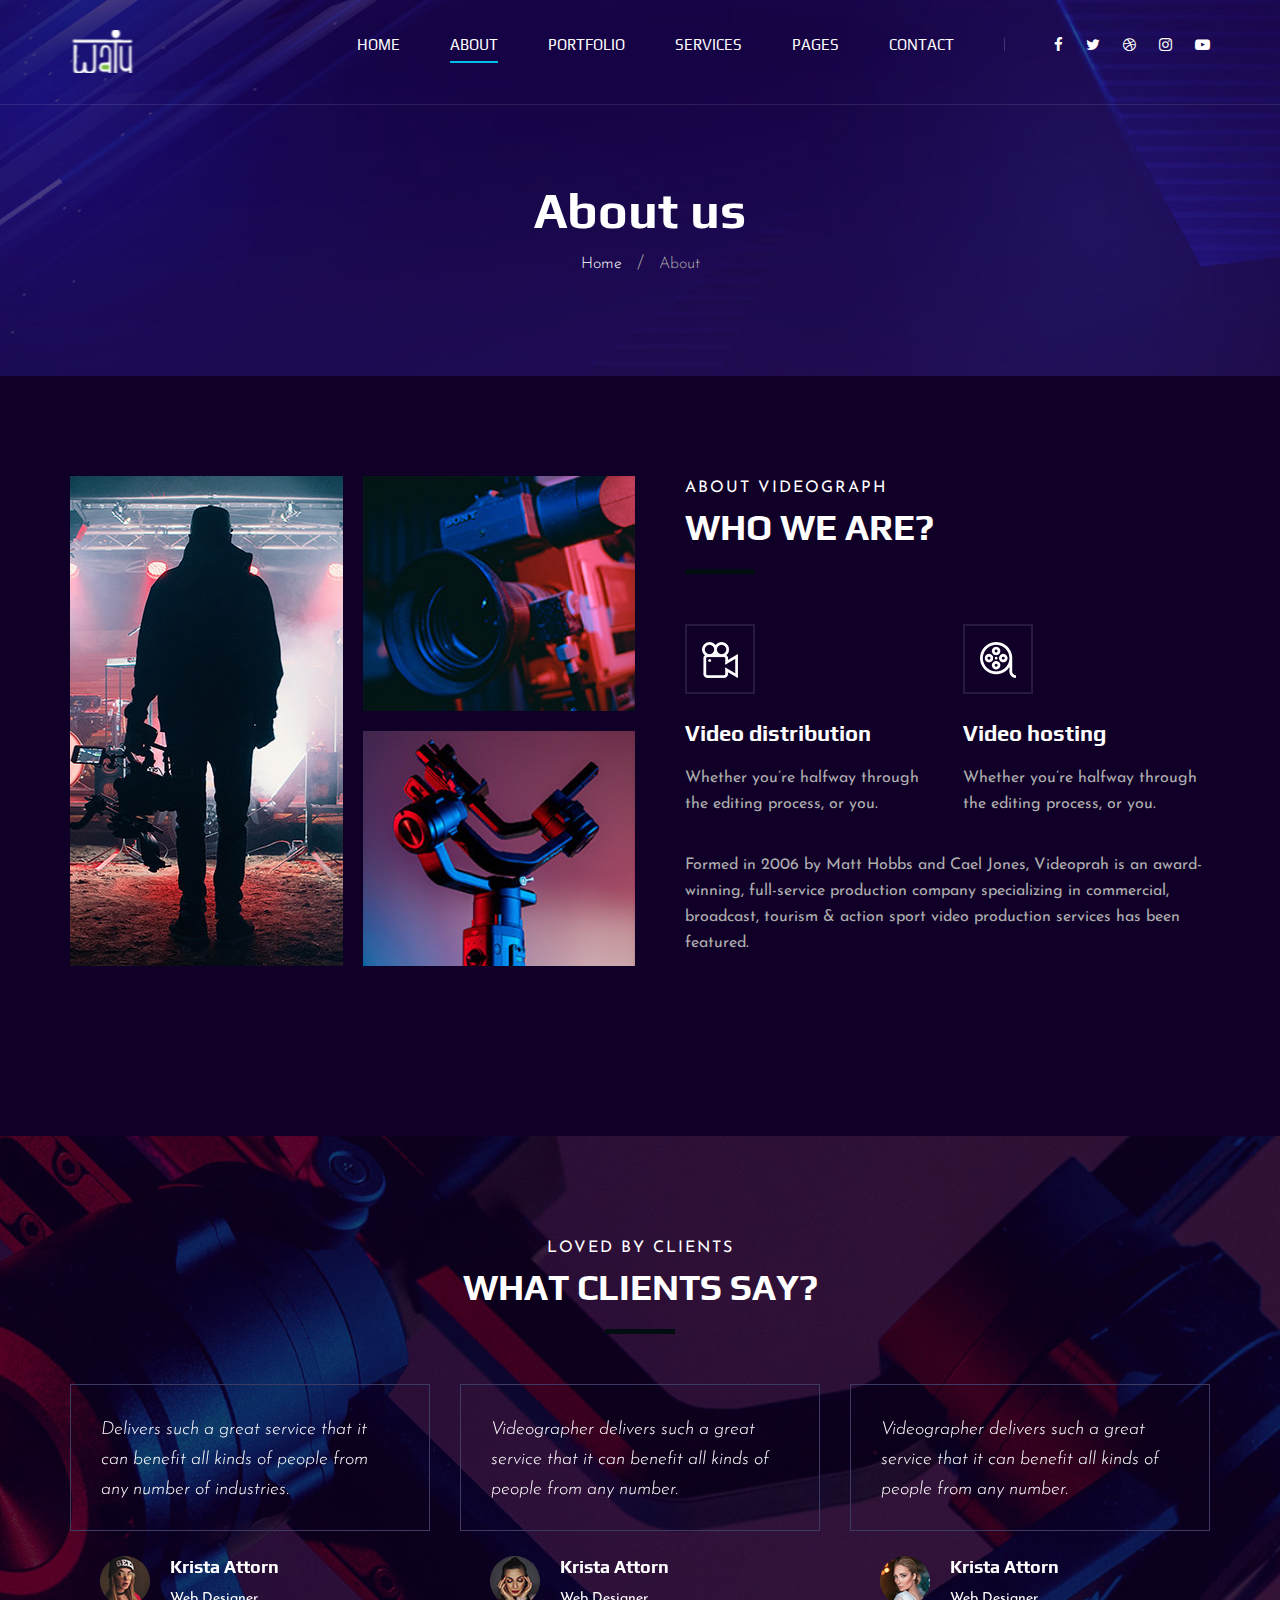
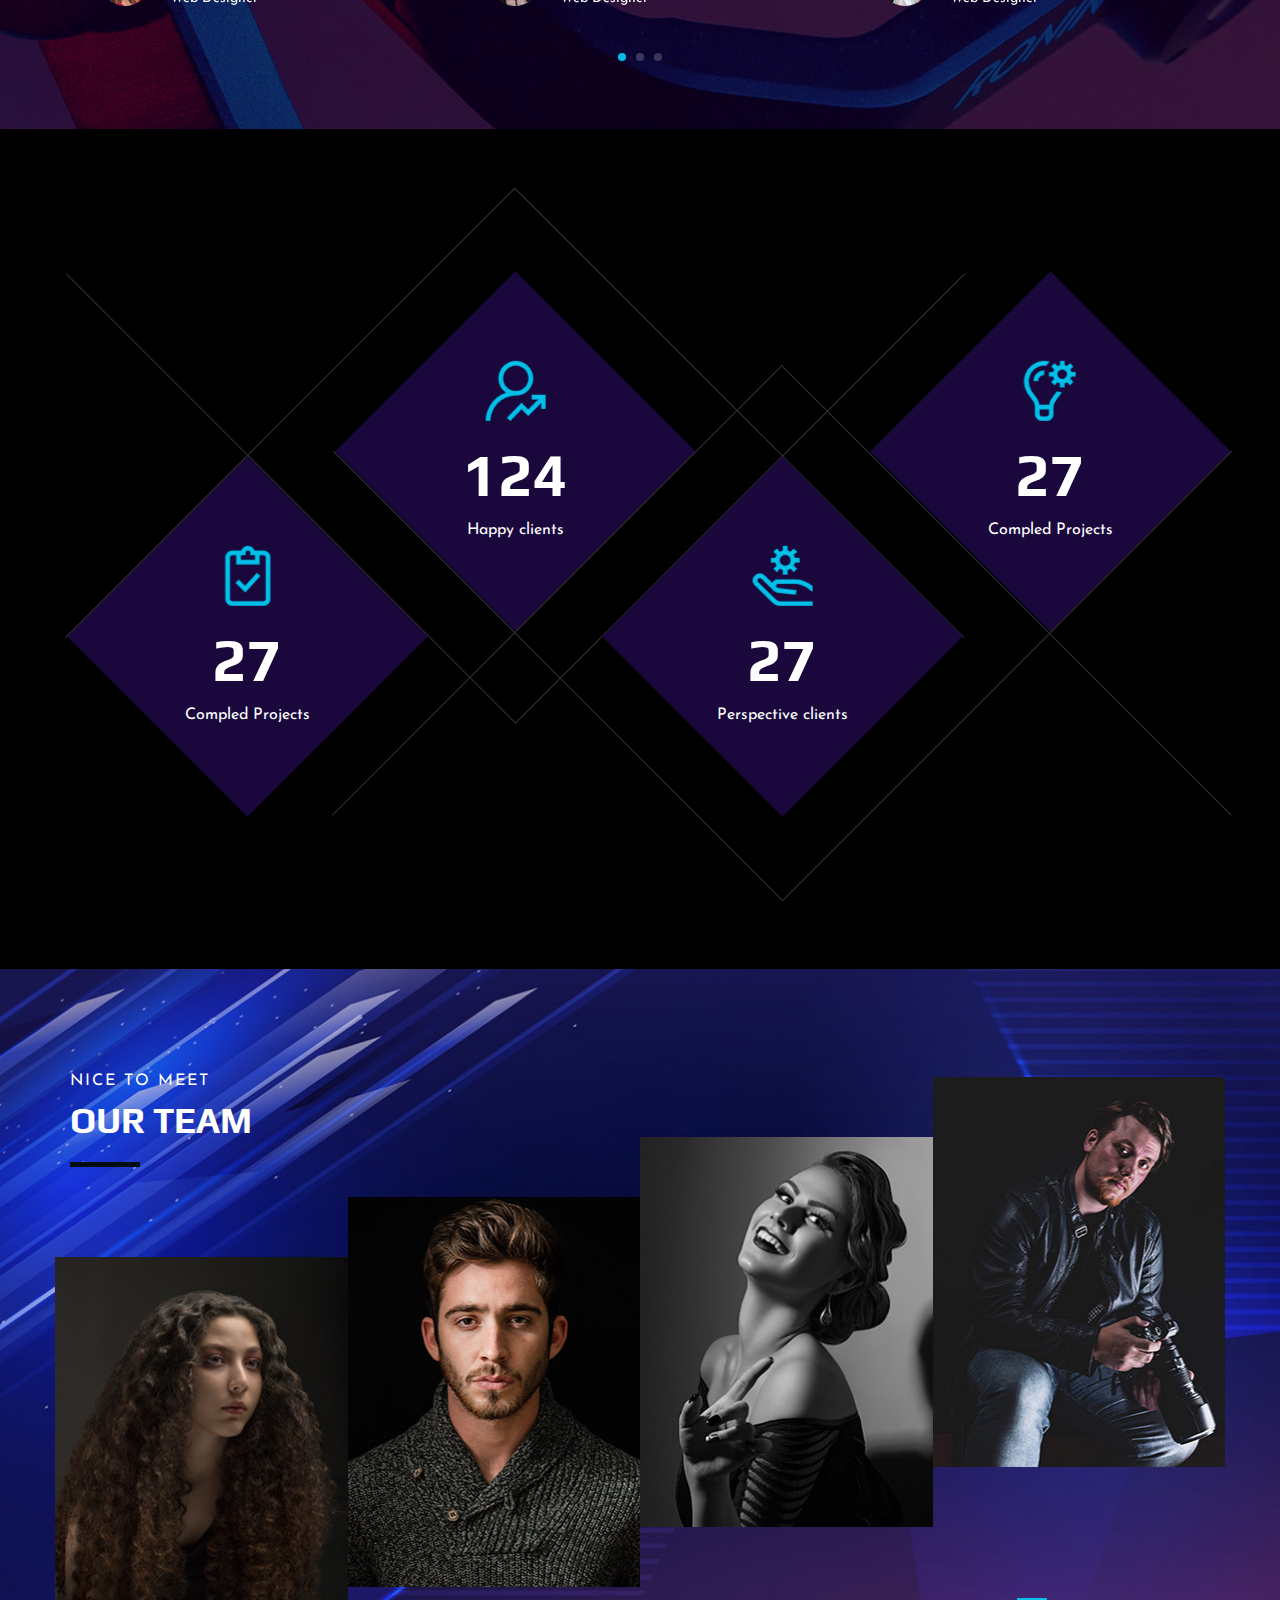
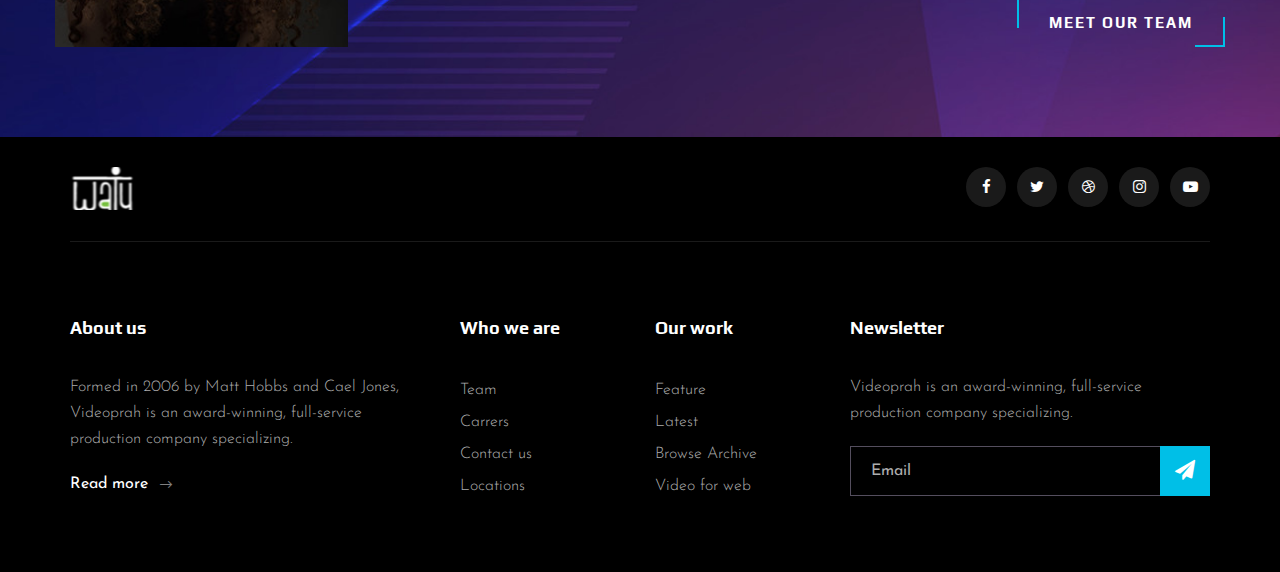
==== commit 823bf888: "updated title pages" ====
--- a/about.html
+++ b/about.html
@@ -7,7 +7,7 @@
     <meta name="keywords" content="Videograph, unica, creative, html">
     <meta name="viewport" content="width=device-width, initial-scale=1.0">
     <meta http-equiv="X-UA-Compatible" content="ie=edge">
-    <title>Videograph | Template</title>
+    <title>WATU</title>
 
     <!-- Google Font -->
     <link href="https://fonts.googleapis.com/css2?family=Play:wght@400;700&display=swap" rel="stylesheet">
